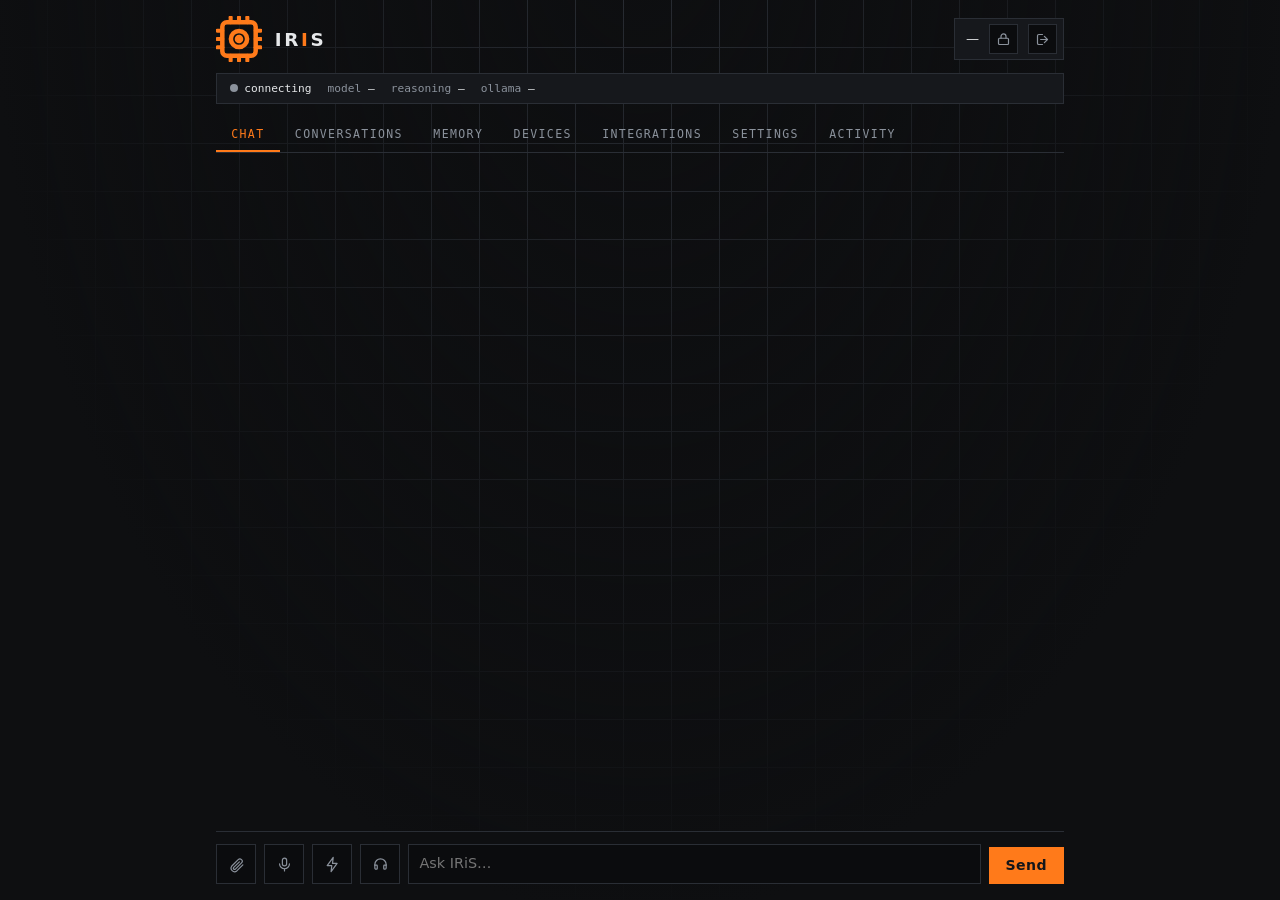
==== api/static/index.html @ ee511960 "Video analysis, analysis as tools, live location, formatting pass Video: frames sampled evenly acros" ====
<!doctype html>
<html lang="en">
<head>
<meta charset="utf-8">
<meta name="viewport" content="width=device-width, initial-scale=1">
<title>IRiS</title>
<link rel="icon" href="logo.svg" type="image/svg+xml">
<link rel="stylesheet" href="app.css">
</head>
<body>
<div class="shell">
  <header class="topbar">
    <img src="logo.svg" alt="" width="46" height="46" class="brand-mark" id="brand-mark">
    <h1 class="wordmark">IR<span>i</span>S</h1>
    <span class="spacer"></span>
    <div class="user">
      <span class="user-id">
        <span class="user-name" id="user-name">&mdash;</span>
        <span class="user-role" id="user-role"></span>
      </span>
      <button class="iconbtn" id="change-pw" type="button" title="Change password"
              aria-label="Change password">
        <svg viewBox="0 0 24 24" width="15" height="15" fill="none" stroke="currentColor"
             stroke-width="1.9" stroke-linecap="round" stroke-linejoin="round">
          <rect x="4" y="10" width="16" height="10" rx="1.5"/>
          <path d="M8 10V7a4 4 0 0 1 8 0v3"/>
        </svg>
      </button>
      <button class="iconbtn" id="logout" type="button" title="Sign out"
              aria-label="Sign out">
        <svg viewBox="0 0 24 24" width="15" height="15" fill="none" stroke="currentColor"
             stroke-width="1.9" stroke-linecap="round" stroke-linejoin="round">
          <path d="M15 17l5-5-5-5"/><path d="M20 12H9"/>
          <path d="M12 20H6a2 2 0 0 1-2-2V6a2 2 0 0 1 2-2h6"/>
        </svg>
      </button>
    </div>
  </header>

  <div class="hud">
    <span><span id="dot" class="dot"></span><b id="conn">connecting</b></span>
    <span>model <b id="hud-model">—</b></span>
    <span>reasoning <b id="hud-think">—</b></span>
    <span>ollama <b id="hud-ollama">—</b></span>
  </div>

  <nav class="tabs" role="tablist">
    <button class="tab" role="tab" aria-selected="true"  data-view="chat">Chat</button>
    <button class="tab" role="tab" aria-selected="false" data-view="conversations">Conversations</button>
    <button class="tab" role="tab" aria-selected="false" data-view="memory">Memory</button>
    <button class="tab" role="tab" aria-selected="false" data-view="devices">Devices</button>
    <button class="tab" role="tab" aria-selected="false" data-view="integrations">Integrations</button>
    <button class="tab" role="tab" aria-selected="false" data-view="settings">Settings</button>
    <button class="tab" role="tab" aria-selected="false" data-view="activity">Activity</button>
  </nav>

  <section class="view active" id="view-chat" role="tabpanel">
    <div class="chat-main">
      <div class="chat-log" id="chat-log"></div>
      <div id="attach-bar"></div>
      <div class="cmd-chip" id="quick-chip" hidden></div>
      <div class="composer-note" id="composer-note" hidden></div>
      <div class="composer">
        <input type="file" id="file-input" hidden
               accept="image/*,video/*,.pdf,.docx,.txt,.md,.csv,.json,.yaml,.yml,.log,.py,.js,.ts,.sh,.sql,.html,.css,.xml,.toml">
        <button class="mic" id="attach" type="button" aria-label="Attach a file"
                title="Attach an image or document">
          <svg viewBox="0 0 24 24" width="17" height="17" fill="none"
               stroke="currentColor" stroke-width="1.7" stroke-linecap="round"
               stroke-linejoin="round">
            <path d="M21 12.5l-8.6 8.6a5 5 0 0 1-7-7l9-9a3.3 3.3 0 0 1 4.7 4.7l-9 9a1.7 1.7 0 0 1-2.3-2.3l8.3-8.3"/>
          </svg>
        </button>
        <button class="mic" id="mic" type="button" aria-label="Record a message"
                aria-pressed="false" title="Record a message">
          <svg viewBox="0 0 24 24" width="17" height="17" fill="none"
               stroke="currentColor" stroke-width="1.7" stroke-linecap="round">
            <rect x="9" y="3" width="6" height="11" rx="3"/>
            <path d="M5 11a7 7 0 0 0 14 0"/><path d="M12 18v3"/>
          </svg>
        </button>
        <button class="mic" id="quick" type="button" aria-label="Quick commands"
                aria-haspopup="menu" aria-expanded="false" title="Quick commands">
          <svg viewBox="0 0 24 24" width="17" height="17" fill="none"
               stroke="currentColor" stroke-width="1.7" stroke-linecap="round"
               stroke-linejoin="round">
            <path d="M13 2L4.5 13.5H11L10 22l8.5-11.5H12L13 2z"/>
          </svg>
        </button>
        <div class="quick-menu" id="quick-menu" role="menu" hidden></div>
        <button class="mic" id="hands-free" type="button" aria-pressed="false"
                aria-label="Hands-free listening" title="Hands-free listening">
          <svg viewBox="0 0 24 24" width="17" height="17" fill="none"
               stroke="currentColor" stroke-width="1.7" stroke-linecap="round">
            <path d="M4 13v-1a8 8 0 0 1 16 0v1"/>
            <path d="M4 13h2.4a1 1 0 0 1 1 1v3.6a1 1 0 0 1-1 1H5.6A1.6 1.6 0 0 1 4 17V13z"/>
            <path d="M20 13h-2.4a1 1 0 0 0-1 1v3.6a1 1 0 0 0 1 1h.8A1.6 1.6 0 0 0 20 17V13z"/>
          </svg>
        </button>
        <textarea id="composer" rows="1" placeholder="Ask IRiS…"
                  aria-label="Message"></textarea>
        <button class="btn" id="send" type="button">Send</button>
      </div>
    </div>
  </section>

  <section class="view" id="view-conversations" role="tabpanel">
    <div class="conv-panel">
      <div class="conv-head">
        <span>Conversations</span>
        <button class="ghost" id="brief-now" type="button">briefing</button>
        <button class="ghost" id="new-chat" type="button">new</button>
      </div>
      <div class="conv-list" id="conv-list" role="list"></div>
    </div>
  </section>

  <section class="view" id="view-memory" role="tabpanel">
    <div class="panel">
      <h2>What IRiS remembers</h2>
      <div class="panel-bar">
        <input class="input grow" id="mem-search" type="text"
               placeholder="Search memories…" aria-label="Search memories">
      </div>
      <div class="panel-bar">
        <input class="input grow" id="mem-new" type="text"
               placeholder="Teach it something…" aria-label="New memory">
        <button class="btn" id="mem-save" type="button">Remember</button>
      </div>
      <div class="panel-bar">
        <input type="file" id="ingest-input" hidden accept="audio/*,video/*">
        <button class="btn" id="ingest" type="button">Ingest a recording</button>
        <span class="desc" id="ingest-note">Transcribe a recording or video into
          searchable memory.</span>
      </div>
      <div id="mem-list"><div class="empty">loading…</div></div>
    </div>

    <div class="panel" style="margin-top:1.1rem">
      <h2>Backups</h2>
      <div class="panel-bar">
        <button class="btn" id="backup-now" type="button">Back up now</button>
        <span class="desc" id="backup-note">…</span>
      </div>
      <div id="backup-list"><div class="empty">loading…</div></div>
    </div>
  </section>

  <section class="view" id="view-devices" role="tabpanel">
    <div class="panel">
      <h2>Devices</h2>
      <div class="panel-bar">
        <button class="btn" data-add="device" type="button">Add a device</button>
        <span class="desc">Cameras, microphones, and whatever comes next.</span>
      </div>
      <div id="device-form"></div>
      <div id="device-list"><div class="empty">loading…</div></div>
    </div>
  </section>

  <section class="view" id="view-integrations" role="tabpanel">
    <div class="panel">
      <h2>Integrations</h2>
      <div class="panel-bar">
        <button class="btn" data-add="integration" type="button">Add an integration</button>
        <span class="desc">Credentials stay on this machine and are never sent back to the browser.</span>
      </div>
      <div id="integration-form"></div>
      <div id="integration-list"><div class="empty">loading…</div></div>
    </div>
  </section>

  <section class="view" id="view-settings" role="tabpanel">
    <div class="panel" id="password-panel" hidden style="margin-bottom:1.1rem">
      <h2>Change password</h2>
      <div class="row">
        <label for="pw-current">Current password</label>
        <input class="input" id="pw-current" type="password" autocomplete="current-password">
      </div>
      <div class="row">
        <label for="pw-new">New password</label>
        <input class="input" id="pw-new" type="password" autocomplete="new-password">
      </div>
      <div class="row">
        <label for="pw-again">Repeat it</label>
        <input class="input" id="pw-again" type="password" autocomplete="new-password">
        <div class="thing-actions" style="margin-top:.7rem">
          <button class="btn" id="pw-save" type="button">Set password</button>
          <button class="btn secondary" id="pw-cancel" type="button">Cancel</button>
          <div class="status" id="pw-status"></div>
        </div>
      </div>
    </div>
    <div id="groups"></div>
  </section>

  <section class="view" id="view-activity" role="tabpanel">
    <div class="panel">
      <h2>Activity &amp; audit log</h2>
      <div id="activity-list"><div class="empty">loading…</div></div>
    </div>
  </section>
</div>

<script src="app.js"></script>
<script>
const {$, el, api, json, send, Combo, Stepper, Toggle} = window.IRiS;
let SCHEMA = {}, VALUES = {}, CONTROLS = {}, CONV = null, BUSY = false;

/* ---------------------------------------------------------------- tabs -- */
document.querySelectorAll(".tab").forEach(tab => {
  tab.addEventListener("click", () => {
    document.querySelectorAll(".tab").forEach(t =>
      t.setAttribute("aria-selected", String(t === tab)));
    document.querySelectorAll(".view").forEach(v =>
      v.classList.toggle("active", v.id === "view-" + tab.dataset.view));
    if (tab.dataset.view === "activity") loadActivity();
    if (tab.dataset.view === "memory") { loadMemories(); loadBackups(); }
    if (tab.dataset.view === "devices") loadThings("device");
    if (tab.dataset.view === "integrations") loadThings("integration");
  });
});

$("#change-pw").addEventListener("click", () => {
  document.querySelector('.tab[data-view="settings"]').click();
  const box = $("#password-panel");
  box.hidden = false;
  box.scrollIntoView({behavior: "smooth", block: "center"});
  $("#pw-current").focus();
});

$("#logout").addEventListener("click", async () => {
  await fetch("auth/logout", {method: "POST"});
  location.href = "login.html";
});

/* ------------------------------------------------------------ settings -- */
function rowFor(key, spec) {
  const row = el("div", "row");
  const id = "f-" + key.replace(/\./g, "-");
  const label = el("label", null, spec.title || key);
  label.id = id + "-label";
  label.htmlFor = id;
  row.append(label);
  if (spec.description) row.append(el("div", "desc", spec.description));

  const status = el("div", "status");
  const commit = v => save(key, v, status);
  let control;

  if (spec.enum) {
    control = Combo({options: spec.enum, value: VALUES[key], onChange: commit,
                     labelledBy: label.id});
  } else if (spec.type === "boolean") {
    control = Toggle({checked: VALUES[key], onChange: commit, labelledBy: label.id});
  } else if (spec.type === "integer" || spec.type === "number") {
    control = Stepper({value: VALUES[key], min: spec.minimum, max: spec.maximum,
                       step: spec.type === "integer" ? 1 : 0.1, onChange: commit, id});
  } else if (spec.format === "multiline") {
    control = el("textarea", "input multiline");
    control.id = id;
    control.rows = 12;
    control.value = VALUES[key] ?? "";
    let t;
    control.addEventListener("input", () => {
      clearTimeout(t);
      t = setTimeout(() => commit(control.value), 900);
    });
    control.setValue = v => { control.value = v ?? ""; };
  } else {
    control = el("input", "input");
    control.type = "text";
    control.id = id;
    control.value = VALUES[key] ?? "";
    let t;
    control.addEventListener("input", () => {
      clearTimeout(t);
      t = setTimeout(() => commit(control.value), 600);
    });
    control.setValue = v => { control.value = v ?? ""; };
  }

  CONTROLS[key] = control;
  row.append(control);

  // The server cannot know where the browser is, so the browser has to say.
  if (key === "location.home") {
    const locate = el("button", "ghost", "use my location");
    locate.type = "button";
    locate.style.marginTop = ".5rem";
    const note = el("div", "desc");
    locate.addEventListener("click", () => {
      if (!navigator.geolocation) {
        note.textContent = "This browser will not share a location.";
        return;
      }
      locate.disabled = true;
      note.textContent = "asking the browser (allow GPS for a precise fix)…";
      navigator.geolocation.getCurrentPosition(async pos => {
        try {
          const r = await send("places/location", {
            latitude: pos.coords.latitude, longitude: pos.coords.longitude}, "POST");
          const acc = Math.round(pos.coords.accuracy || 0);
          note.textContent = `Set to ${r.place}, accurate to about ${acc} m.`
            + (acc > 500 ? " That is coarse: the browser used the network rather than"
                         + " GPS. Try again outdoors or on a phone." : "");
        } catch (e) {
          note.textContent = "Could not save: " + e.message;
        }
        locate.disabled = false;
      }, err => {
        // Geolocation needs a secure context, exactly like the microphone.
        note.textContent = err.code === 1
          ? "Permission refused."
          : "Unavailable: " + err.message + " (needs https, or localhost)";
        locate.disabled = false;
        // High accuracy and no cached fix: a coarse network position put the
        // nearest stop in the wrong village.
      }, {enableHighAccuracy: true, timeout: 30000, maximumAge: 0});
    });
    row.append(locate, note);
  }

  // Auditioning is the only way to choose a voice, so put it next to the choice.
  if (key === "voice.tts_speaker") {
    const preview = el("button", "ghost", "preview voice");
    preview.type = "button";
    preview.style.marginTop = ".5rem";
    preview.addEventListener("click", async () => {
      preview.disabled = true;
      preview.textContent = "synthesising…";
      await speakText(
        "Certainly, Creator. Systems nominal, and I remain quietly delighted to be useful.",
        null);
      preview.textContent = "preview voice";
      preview.disabled = false;
    });
    row.append(preview);
  }

  row.append(status, el("div", "key", key));
  return row;
}

$("#pw-cancel").addEventListener("click", () => {
  $("#password-panel").hidden = true;
  for (const id of ["pw-current", "pw-new", "pw-again"]) $("#" + id).value = "";
  $("#pw-status").textContent = "";
});

$("#pw-save").addEventListener("click", async () => {
  const current = $("#pw-current").value, next = $("#pw-new").value;
  const status = $("#pw-status");
  status.className = "status";
  if (next.length < 4) { status.className = "status err"; status.textContent = "Too short."; return; }
  if (next !== $("#pw-again").value) {
    status.className = "status err";
    status.textContent = "The two do not match.";
    return;
  }
  $("#pw-save").disabled = true;
  try {
    await send("auth/password", {current_password: current, new_password: next});
    status.className = "status ok";
    status.textContent = "Changed. Other sessions were signed out.";
    for (const id of ["pw-current", "pw-new", "pw-again"]) $("#" + id).value = "";
  } catch (e) {
    status.className = "status err";
    status.textContent = e.message;
  }
  $("#pw-save").disabled = false;
});

function renderSettings() {
  const groups = {};
  for (const [key, spec] of Object.entries(SCHEMA)) {
    const g = key.includes(".") ? key.split(".")[0] : "general";
    (groups[g] ||= []).push([key, spec]);
  }
  const root = $("#groups");
  root.textContent = "";
  for (const [name, items] of Object.entries(groups)) {
    const sec = el("section", "panel");
    sec.style.marginBottom = "1.1rem";
    sec.append(el("h2", null, name));
    items.forEach(([k, s]) => sec.append(rowFor(k, s)));
    root.append(sec);
  }
}

async function save(key, value, status) {
  status.textContent = "saving…";
  status.className = "status";
  try {
    VALUES = await send("settings/values", {[key]: value}, "PUT");
    status.textContent = "saved";
    status.className = "status ok";
    setTimeout(() => { status.textContent = ""; }, 1800);
    refreshHud();
  } catch (e) {
    status.textContent = e.message;
    status.className = "status err";
  }
}

/* ---------------------------------------------------------------- chat -- */
const SPEAKER_ICON =
  '<svg viewBox="0 0 24 24" width="13" height="13" fill="none" stroke="currentColor" ' +
  'stroke-width="1.8" stroke-linecap="round" stroke-linejoin="round">' +
  '<path d="M4 9v6h4l5 4V5L8 9H4z"/><path d="M17 9a4 4 0 0 1 0 6"/></svg>';

/* One player for the whole page. Clicking a second speaker, or the same one again,
   stops what is playing instead of layering another voice on top. */
let currentAudio = null, currentBtn = null, currentPipeline = null, playToken = 0;

const STOP_ICON =
  '<svg viewBox="0 0 24 24" width="24" height="24" fill="currentColor">' +
  '<rect x="6" y="6" width="12" height="12" rx="1.5"/></svg>';

/* The hands-free listener has to know when IRiS is talking: that is what stops it
   waking itself and what arms barge-in. Idempotent, so every playback path can
   call it freely. */
let speakingNow = false;
function setSpeaking(on) {
  if (speakingNow === on) return;
  speakingNow = on;
  reportSpeaking(on);
}

function setPlayIcon(btn, playing) {
  if (!btn) return;
  btn.innerHTML = playing ? STOP_ICON : SPEAKER_ICON;
  btn.classList.toggle("busy", playing);
  btn.title = playing ? "Stop" : "Play this reply";
  btn.setAttribute("aria-label", playing ? "Stop playback" : "Play this reply as speech");
}

function stopSpeech() {
  playToken++;
  setSpeaking(false);
  const p = currentPipeline;                  // automatic playback is a player too
  currentPipeline = null;
  p?.stop();
  if (currentAudio) { currentAudio.pause(); currentAudio = null; }
  setPlayIcon(currentBtn, false);
  currentBtn = null;
}

async function speakText(text, btn) {
  if (btn && btn === currentBtn) { stopSpeech(); return; }   // second click stops
  stopSpeech();
  const token = ++playToken;
  currentBtn = btn;
  setPlayIcon(btn, true);
  setSpeaking(true);
  try {
    const r = await api("voice/speak", {
      method: "POST", headers: {"content-type": "application/json"},
      body: JSON.stringify({text}),
    });
    if (!r.ok) {
      const d = await r.json().catch(() => ({}));
      throw new Error(d.detail || `error ${r.status}`);
    }
    if (token !== playToken) return;            // superseded while synthesising
    const url = URL.createObjectURL(await r.blob());
    const audio = new Audio(url);
    currentAudio = audio;
    const done = () => {
      URL.revokeObjectURL(url);
      if (token === playToken) { currentAudio = null; setPlayIcon(btn, false);
                                 currentBtn = null; setSpeaking(false); }
    };
    audio.onended = done;
    audio.onerror = done;
    await audio.play();
  } catch (e) {
    if (token === playToken) { setPlayIcon(btn, false); currentBtn = null;
                               setSpeaking(false); }
    if (btn) btn.title = "Speech failed: " + e.message;
  }
}

function addSpeakButton(head, getText) {
  const play = el("button", "speak");
  play.type = "button";
  play.innerHTML = SPEAKER_ICON;
  play.title = "Play this reply";
  play.setAttribute("aria-label", "Play this reply as speech");
  play.addEventListener("click", () => speakText(getText(), play));
  head.append(play);
  return play;
}

/* Minimal inline markdown. The model still emits **bold** and `code`; showing the
   asterisks literally looks unfinished. Built as DOM nodes, never innerHTML. */
const INLINE = /(\*\*|__)(\S(?:[^\n]*?\S)?)\1|(?<![*\w])\*(\S(?:[^\n]*?\S)?)\*(?![*\w])|`([^`\n]+)`/g;

function renderInline(text, into) {
  let last = 0, m;
  INLINE.lastIndex = 0;
  while ((m = INLINE.exec(text)) !== null) {
    if (m.index > last) into.append(text.slice(last, m.index));
    if (m[2] !== undefined) into.append(el("strong", null, m[2]));
    else if (m[3] !== undefined) into.append(el("em", null, m[3]));
    else into.append(el("code", null, m[4]));
    last = m.index + m[0].length;
  }
  if (last < text.length) into.append(text.slice(last));
}

/* Block-level markdown. Lists and headings were shown as literal "- " and "#". */
function renderMarkdown(text, into) {
  into.textContent = "";
  const lines = String(text).split("\n");
  let list = null, listTag = null, fence = null, fenceLang = "";
  const closeList = () => { list = null; listTag = null; };

  for (const raw of lines) {
    const fenceMark = raw.match(/^\s*```(\w*)\s*$/);
    if (fenceMark) {
      if (fence) { fence = null; }             // closing
      else {
        closeList();
        fenceLang = fenceMark[1] || "";
        const pre = el("pre", "md-code");
        if (fenceLang) pre.dataset.lang = fenceLang;
        fence = el("code");
        pre.append(fence);
        into.append(pre);
      }
      continue;
    }
    if (fence) { fence.append(raw + "\n"); continue; }
    const line = raw.replace(/\s+$/, "");
    const bullet = line.match(/^\s*[-*+]\s+(.*)$/);
    const ordered = line.match(/^\s*(\d{1,2})[.)]\s+(.*)$/);
    const heading = line.match(/^\s*#{1,6}\s+(.*)$/);

    if (bullet || ordered) {
      const tag = bullet ? "ul" : "ol";
      if (listTag !== tag) {
        closeList();
        list = el(tag, "md-list");
        listTag = tag;
        into.append(list);
      }
      const li = document.createElement("li");
      // Carry the real number, so a list broken by a paragraph does not restart at 1.
      if (ordered) li.value = Number(ordered[1]);
      renderInline(bullet ? bullet[1] : ordered[2], li);
      list.append(li);
      continue;
    }
    closeList();
    if (!line.trim()) continue;
    if (heading) {
      const h = el("div", "md-head");
      renderInline(heading[1], h);
      into.append(h);
      continue;
    }
    const para = el("div", "md-p");
    renderInline(line, para);
    into.append(para);
  }
  if (!into.childNodes.length) renderInline(String(text), into);
}

/* The search result is collapsed by default: a one-line note you can open to see
   every source and its URL, rather than a wall of scrape on every answer. */
const ENTITIES = {"&amp;": "&", "&lt;": "<", "&gt;": ">", "&quot;": '"', "&#39;": "'",
                  "&nbsp;": " ", "&#x27;": "'"};
const decode = s => String(s).replace(/&(amp|lt|gt|quot|nbsp|#39|#x27);/g,
                                      m => ENTITIES[m] ?? m);

function parseSources(content) {
  const out = [];
  for (const line of String(content).split("\n")) {
    const m = line.match(/^- (.*?) <(.+?)>\s*$/);
    if (m) { out.push({title: decode(m[1].trim()), url: m[2], snippet: ""}); continue; }
    if (out.length && /^\s+\S/.test(line)) {
      out[out.length - 1].snippet +=
        (out[out.length - 1].snippet ? " " : "") + decode(line.trim());
    }
  }
  return out;
}

/* Every tool announces itself the same way: a spinner and the line the tool
   declared, then a collapsed summary you can open. Nothing here knows the name of
   any particular tool, which is the point. */
function toolActivity(label) {
  const b = el("div", "msg tool searching");
  const line = el("div", "tool-line");
  const spin = el("span", "thinking");
  spin.append(el("i"), el("i"), el("i"));
  line.append(spin, el("span", null, label || "Working"));
  b.append(line);
  return b;
}

function toolResult(label, content, display) {
  const box = document.createElement("details");
  box.className = "tool-result";
  const head = document.createElement("summary");
  head.append(el("span", "tool-tick", "\u2713"), el("span", null, label || "Done"));
  box.append(head);
  const body = el("div", "tool-detail");
  if (display === "sources") {
    const sources = parseSources(content);
    for (const s of sources) {
      const row = el("div", "src");
      row.append(el("div", "src-title", s.title));
      if (s.url) {
        const a = document.createElement("a");
        a.className = "src-url";
        a.href = s.url;
        a.target = "_blank";
        a.rel = "noopener noreferrer";
        a.textContent = s.url;
        row.append(a);
      }
      if (s.snippet) row.append(el("div", "src-snip", s.snippet));
      body.append(row);
    }
    head.append(el("span", "tool-count", `${sources.length} source${sources.length === 1 ? "" : "s"}`));
    if (!sources.length) body.append(el("div", "src-snip", content));
  } else if (display === "lines") {
    for (const line of String(content).split("\n").filter(Boolean))
      body.append(el("div", "tool-lineitem", line.replace(/^[-*]\s*/, "")));
  } else {
    body.append(el("div", "src-snip", content));
  }
  box.append(body);
  return box;
}

function searchResult(query, content) {
  const sources = parseSources(content);
  const box = document.createElement("details");
  box.className = "tool-result";

  const summary = document.createElement("summary");
  summary.append(el("span", "chev-sm"), el("span", null,
    `Performed a web search${query ? ` for "${query}"` : ""}`
    + `, ${sources.length} source${sources.length === 1 ? "" : "s"}`));
  box.append(summary);

  if (!sources.length) {
    box.append(el("div", "src-snip", String(content).slice(0, 800)));
    return box;
  }
  const list = el("ol", "sources");
  for (const s of sources) {
    const li = document.createElement("li");
    const a = el("a", "src-title", s.title || s.url);
    a.href = s.url;
    a.target = "_blank";
    a.rel = "noopener noreferrer";
    li.append(a, el("div", "src-url", s.url));
    if (s.snippet) li.append(el("div", "src-snip", s.snippet));
    list.append(li);
  }
  box.append(list);
  return box;
}

function attachmentBlock(a) {
  const box = document.createElement("details");
  box.className = "tool-result attachment";
  const summary = document.createElement("summary");
  summary.append(el("span", "chev-sm"),
                 el("span", null, `${a.kind}: ${a.name}`));
  box.append(summary, el("div", "src-snip", a.text || ""));
  return box;
}

/* Shown under a sent message so it is obvious afterwards what context it carried. */
function commandBlock(name) {
  const cmd = COMMANDS.find(c => c.name === name);
  const box = el("div", "msg-command");
  box.append(el("span", "msg-command-mark", "\u26a1"),
             el("span", null, cmd ? cmd.label : name));
  return box;
}

function bubble(role, content, attachments, command) {
  const m = el("div", "msg " + role);
  const head = el("div", "msg-role");
  if (role === "user") {
    head.remove();            // the alignment already says who is speaking
  } else if (role === "assistant") {
    const mark = document.createElement("img");
    mark.src = $("#brand-mark").getAttribute("src");
    mark.width = mark.height = 30;
    mark.alt = "IRiS";
    mark.className = "bubble-mark";
    head.append(mark);
  } else {
    head.append(document.createTextNode(role));
  }
  const body = el("div", "msg-body");
  if (content) renderMarkdown(content, body);
  if (role === "assistant" && (content || "").trim()) {
    addSpeakButton(head, () => body.textContent);
  }
  if (role !== "user") m.append(head);
  m.append(body);
  // One container: the text, then what it was sent with beneath, stacked.
  if (command) m.append(commandBlock(command));
  for (const a of attachments || []) m.append(attachmentBlock(a));
  m.head = head;
  m.body = body;
  return m;
}

/* ------------------------------------------------- sentence-wise speech -- */
/* Synthesise and play one sentence at a time, so the next renders while the
   current plays and nothing waits for the whole reply (SPEC.md 16). */
const SENTENCE_END = /^([\s\S]*?(?:[.!?…]+["')\]]*|\n))(\s*)/;
const MIN_SENTENCE = 12;

function takeSentences(buffer) {
  const out = [];
  let rest = buffer, m;
  while ((m = SENTENCE_END.exec(rest))) {
    const sentence = m[1].trim();
    // Too-short fragments ("Dr.", "3.5 ") are held back and merged with what follows.
    if (sentence.length < MIN_SENTENCE) break;
    out.push(sentence);
    rest = rest.slice(m[0].length);
  }
  return [out, rest];
}

async function synthesise(text) {
  const r = await api("voice/speak", {
    method: "POST", headers: {"content-type": "application/json"},
    body: JSON.stringify({text}),
  });
  if (!r.ok) return null;
  return URL.createObjectURL(await r.blob());
}

function playUrl(url) {
  return new Promise(resolve => {
    const audio = new Audio(url);
    currentAudio = audio;
    const done = () => { URL.revokeObjectURL(url); if (currentAudio === audio)
                           currentAudio = null; resolve(); };
    audio.onended = done;
    audio.onerror = done;
    audio.play().catch(done);
  });
}

function speechPipeline(btn) {
  const queue = [];
  let draining = false, stopped = false, ended = false;

  // Automatic playback holds the reply's speaker button exactly as a manual play
  // does, so the icon is a stop button whenever anything is actually speaking.
  function claim() {
    if (currentPipeline === self) return;
    stopSpeech();
    currentPipeline = self;
    currentBtn = btn;
    setPlayIcon(btn, true);
    setSpeaking(true);
  }
  function release() {
    if (currentPipeline !== self) return;
    currentPipeline = null;
    setPlayIcon(currentBtn, false);
    currentBtn = null;
    setSpeaking(false);
  }

  async function drain() {
    if (draining) return;
    draining = true;
    while (queue.length && !stopped) {
      try {
        const url = await queue.shift();
        if (url && !stopped) await playUrl(url);
      } catch { /* one bad sentence must not kill the rest */ }
    }
    draining = false;
    // An empty queue mid-reply is just the generator being slower than the voice.
    if (ended || stopped) release();
  }

  const self = {
    push(sentence) {
      if (stopped || !sentence.trim()) return;
      claim();
      queue.push(synthesise(sentence));   // starts now; playback stays in order
      drain();
    },
    finish() {                            // no more sentences are coming
      ended = true;
      if (!draining) release();
    },
    stop() {
      stopped = true;
      queue.length = 0;
      if (currentAudio) { currentAudio.pause(); currentAudio = null; }
      release();
    },
  };
  return self;
}

function paintChat(messages) {
  const log = $("#chat-log");
  log.textContent = "";
  let lastCalls = [];        // a stored tool turn does not carry its own arguments
  for (const m of messages) {
    if (m.role === "user") {
      log.append(bubble("user", m.content, m.attachments, m.command));
    } else if (m.role === "tool") {
      const b = el("div", "msg tool");
      // Conversations from before tools carried a label fall back to the call itself.
      const call = lastCalls.find(c => c?.function?.name === m.tool_name);
      const label = m.label || (m.tool_name === "web_search" && call
        ? `Searching the web for "${call.function.arguments?.query ?? ""}"`
        : `Ran ${m.tool_name}`);
      b.append(toolResult(label, m.content,
                          m.display || (m.tool_name === "web_search" ? "sources" : "text")));
      log.append(b);
    } else if (m.role === "assistant") {
      lastCalls = m.tool_calls || [];
      if ((m.content || "").trim()) log.append(bubble("assistant", m.content));
    }
  }
  log.scrollTop = log.scrollHeight;
}


async function sendMessage() {
  const box = $("#composer");
  const text = box.value.trim();
  if ((!text && !ATTACHMENTS.length) || BUSY) return;
  const sending = ATTACHMENTS.slice();
  BUSY = true;
  $("#send").disabled = true;
  box.value = "";
  box.style.height = "auto";

  // A fix taken now, so "the next bus" starts from here rather than from wherever
  // the page was opened. Bounded, so a slow or refused fix never blocks a message.
  await Promise.race([refreshLocation(),
                      new Promise(r => setTimeout(r, 2500))]);

  const log = $("#chat-log");
  const atBottom = () => log.scrollHeight - log.scrollTop - log.clientHeight < 60;
  log.append(bubble("user", text, sending, COMMAND?.name));

  const live = bubble("assistant", "");
  const spinner = el("span", "thinking");
  spinner.append(el("i"), el("i"), el("i"));
  live.body.append(spinner);
  log.append(live);
  log.scrollTop = log.scrollHeight;

  let pipeline = null;                 // built with the button, at the first delta
  let shown = "", pending = "", first = true;

  const onEvent = ev => {
    if (ev.type === "start") {
      CONV = ev.conversation_id;
    } else if (ev.type === "delta") {
      if (first) {
        live.body.textContent = "";
        first = false;
        const btn = addSpeakButton(live.head, () => live.body.textContent);
        if (VALUES["voice.speak_replies"]) pipeline = speechPipeline(btn);
      }
      const stick = atBottom();
      shown = (shown + ev.text).replace(/\s+,/g, ",");
      renderMarkdown(shown, live.body);
      if (pipeline) {
        pending += ev.text;
        const [sentences, rest] = takeSentences(pending);
        pending = rest;
        sentences.forEach(s => pipeline.push(s));
      }
      if (stick) log.scrollTop = log.scrollHeight;
    } else if (ev.type === "tool_start") {
      const b = toolActivity(ev.label);
      b.dataset.label = ev.label || "";
      log.insertBefore(b, live);
      log.scrollTop = log.scrollHeight;
    } else if (ev.type === "tool") {
      // Replace the in-flight indicator rather than stacking a second bubble.
      const pending = [...log.querySelectorAll(".msg.tool.searching")].pop();
      const target = pending || el("div", "msg tool");
      target.className = "msg tool";
      target.textContent = "";
      target.append(toolResult(ev.label || target.dataset?.label, ev.content,
                               ev.display));
      if (!pending) log.insertBefore(target, live);
      log.scrollTop = log.scrollHeight;
    } else if (ev.type === "done") {
      if (pipeline && pending.trim()) { pipeline.push(pending.trim()); pending = ""; }
      pipeline?.finish();
    } else if (ev.type === "error") {
      throw new Error(ev.detail);
    }
  };

  try {
    const r = await api("chat/stream", {
      method: "POST", headers: {"content-type": "application/json"},
      body: JSON.stringify({content: text, conversation_id: CONV,
                            command: COMMAND?.name,
                            attachments: ATTACHMENTS.length ? ATTACHMENTS : undefined}),
    });
    if (!r.ok || !r.body) throw new Error(`stream failed (${r.status})`);
    ATTACHMENTS = [];
    renderAttachBar();
    setCommand(null);          // one turn, then back to ordinary chat

    const reader = r.body.getReader();
    const decoder = new TextDecoder();
    let partial = "";
    for (;;) {
      const {value, done} = await reader.read();
      if (done) break;
      partial += decoder.decode(value, {stream: true});
      const lines = partial.split("\n");
      partial = lines.pop();          // last piece may be an incomplete line
      for (const line of lines) {
        if (line.trim()) onEvent(JSON.parse(line));
      }
    }
    if (partial.trim()) onEvent(JSON.parse(partial));
    loadConversations();
  } catch (e) {
    pipeline?.stop();
    if (first) live.remove();
    log.append(bubble("tool", "error: " + e.message));
  } finally {
    BUSY = false;
    $("#send").disabled = false;
    box.focus();
  }
}

/* ------------------------------------------------------------- location -- */
/* The server cannot ask the browser where it is, so the browser volunteers: on load
   and before a message, throttled. Without this the stored fix is wherever you were
   when you last pressed the button, which is the wrong answer for "the next bus". */
const LOCATION_MAX_AGE_MS = 120000;
let lastFix = 0;

function refreshLocation({force = false} = {}) {
  if (!VALUES["location.auto"] || !navigator.geolocation) return Promise.resolve();
  if (!force && Date.now() - lastFix < LOCATION_MAX_AGE_MS) return Promise.resolve();
  return new Promise(resolve => {
    navigator.geolocation.getCurrentPosition(async pos => {
      lastFix = Date.now();
      try {
        await send("places/location", {latitude: pos.coords.latitude,
                                       longitude: pos.coords.longitude}, "POST");
      } catch { /* a stale fix beats no reply */ }
      resolve();
    }, () => resolve(),
       {enableHighAccuracy: true, timeout: 8000, maximumAge: 60000});
  });
}

/* --------------------------------------------------------- quick commands -- */
/* A directive prepended to the turn, which aims the model at the right tool without
   taking the decision away from it. The menu is built from /commands, so a new
   command is a dict entry on the server and nothing here. */
let COMMAND = null, COMMANDS = [];

function setCommand(cmd) {
  COMMAND = cmd;
  const chip = $("#quick-chip");
  $("#quick").setAttribute("aria-pressed", String(!!cmd));
  $("#quick").classList.toggle("hearing", !!cmd);
  if (!cmd) {
    chip.hidden = true;
    chip.textContent = "";           // nothing left behind if it is shown again
    $("#composer").placeholder = "Ask IRiS…";
    return;
  }
  chip.hidden = false;
  chip.textContent = "";
  chip.append(el("span", null, cmd.label));
  const clear = el("button", null, "\u00d7");
  clear.type = "button";
  clear.title = "Clear";
  clear.setAttribute("aria-label", `Clear the ${cmd.label} command`);
  clear.addEventListener("click", () => setCommand(null));
  chip.append(clear);
  const box = $("#composer");
  box.placeholder = cmd.hint ? cmd.hint[0].toUpperCase() + cmd.hint.slice(1) + "…"
                             : "Ask IRiS…";
  box.focus();
}

async function openQuickMenu() {
  const menu = $("#quick-menu");
  if (!menu.hidden) { menu.hidden = true; $("#quick").setAttribute("aria-expanded", "false"); return; }
  menu.textContent = "";
  try { COMMANDS = (await json("commands")).commands; } catch { /* offline */ }
  const commands = COMMANDS;
  if (!commands.length) menu.append(el("div", "empty", "No commands available."));
  for (const cmd of commands) {
    const item = el("button", "quick-item");
    item.type = "button";
    item.setAttribute("role", "menuitem");
    item.append(el("b", null, cmd.label), el("span", null, cmd.hint || ""));
    item.addEventListener("click", () => {
      setCommand(cmd);
      menu.hidden = true;
      $("#quick").setAttribute("aria-expanded", "false");
    });
    menu.append(item);
  }
  menu.hidden = false;
  $("#quick").setAttribute("aria-expanded", "true");
}

$("#quick").addEventListener("click", openQuickMenu);
document.addEventListener("click", e => {
  const menu = $("#quick-menu");
  if (!menu.hidden && !menu.contains(e.target) && e.target.closest("#quick") === null) {
    menu.hidden = true;
    $("#quick").setAttribute("aria-expanded", "false");
  }
});

$("#send").addEventListener("click", sendMessage);
$("#composer").addEventListener("keydown", e => {
  if (e.key === "Enter" && !e.shiftKey) { e.preventDefault(); sendMessage(); }
});
$("#composer").addEventListener("input", e => {
  e.target.style.height = "auto";
  e.target.style.height = Math.min(e.target.scrollHeight, 144) + "px";
});
$("#brief-now").addEventListener("click", async () => {
  const btn = $("#brief-now");
  btn.disabled = true;
  btn.textContent = "…";
  try {
    const r = await send("proactive/briefing", {}, "POST");
    await loadConversations();
    await openConversation(r.conversation_id, {focusChat: true});
  } catch (e) {
    $("#conv-list").prepend(el("div", "empty", "Could not brief: " + e.message));
  }
  btn.textContent = "briefing";
  btn.disabled = false;
});

$("#new-chat").addEventListener("click", () => {
  CONV = null;
  paintChat([]);
  showView("chat");
  document.querySelectorAll(".conv-item").forEach(n =>
    n.setAttribute("aria-current", "false"));
  $("#composer").focus();
});

function showView(name) {
  document.querySelectorAll(".tab").forEach(t =>
    t.setAttribute("aria-selected", String(t.dataset.view === name)));
  document.querySelectorAll(".view").forEach(v =>
    v.classList.toggle("active", v.id === "view-" + name));
}

async function openConversation(id, {focusChat = false} = {}) {
  CONV = id;
  paintChat((await json(`chat/conversations/${id}`)).messages);
  document.querySelectorAll(".conv-item").forEach(n =>
    n.setAttribute("aria-current", String(n.dataset.id === id)));
  if (focusChat) showView("chat");
}

/* ----------------------------------------------------------- attachments -- */
let ATTACHMENTS = [];

function renderAttachBar() {
  const bar = $("#attach-bar");
  bar.textContent = "";
  for (const a of ATTACHMENTS) {
    const chip = el("span", "chip");
    chip.append(el("span", "chip-kind", a.kind), el("span", "chip-name", a.name));
    const x = el("button", "chip-x", "\u2715");
    x.type = "button";
    x.title = "Remove";
    x.setAttribute("aria-label", `Remove ${a.name}`);
    x.addEventListener("click", () => {
      ATTACHMENTS = ATTACHMENTS.filter(o => o !== a);
      renderAttachBar();
    });
    chip.append(x);
    bar.append(chip);
  }
}

$("#attach").addEventListener("click", () => $("#file-input").click());
$("#file-input").addEventListener("change", async e => {
  const file = e.target.files?.[0];
  e.target.value = "";
  if (!file) return;

  const pending = el("span", "chip pending");
  const spin = el("span", "thinking");
  spin.append(el("i"), el("i"), el("i"));
  pending.append(spin, el("span", "chip-name", `reading ${file.name}`));
  $("#attach-bar").append(pending);

  try {
    const form = new FormData();
    form.append("file", file);
    const r = await api("files/analyze", {method: "POST", body: form});
    const data = await r.json();
    if (!r.ok) throw new Error(data.detail || `error ${r.status}`);
    ATTACHMENTS.push(data);
    renderAttachBar();
  } catch (err) {
    pending.remove();
    $("#chat-log").append(bubble("tool", `could not read ${file.name}: ${err.message}`));
  }
});

/* --------------------------------------------------------------- voice -- */
let recorder = null, chunks = [];

function note(text, isError = false) {
  const el_ = $("#composer-note");
  el_.hidden = !text;
  el_.textContent = text || "";
  el_.classList.toggle("err", !!isError);
}

function micState({recording = false, busy = false, disabled = false, title} = {}) {
  const mic = $("#mic");
  mic.setAttribute("aria-pressed", String(recording));
  mic.classList.toggle("busy", busy);
  mic.disabled = disabled;
  if (title) mic.title = title;
}

$("#mic").addEventListener("click", async () => {
  if (recorder && recorder.state === "recording") { recorder.stop(); return; }

  // getUserMedia needs a secure context: localhost is fine, plain http over
  // Tailscale is not. `tailscale serve` terminates TLS if you need it remotely.
  if (!navigator.mediaDevices?.getUserMedia) {
    micState({disabled: true, title: "Microphone needs https (or localhost)"});
    note("The microphone needs https, or localhost. Over Tailscale, run "
         + "'tailscale serve https / http://127.0.0.1:8000'.", true);
    return;
  }
  let stream;
  try {
    stream = await navigator.mediaDevices.getUserMedia({audio: true});
  } catch (e) {
    micState({title: "Microphone unavailable: " + e.message});
    note("Microphone unavailable: " + e.message, true);
    return;
  }

  recorder = new MediaRecorder(stream);
  chunks = [];
  recorder.ondataavailable = e => e.data.size && chunks.push(e.data);
  recorder.onstop = async () => {
    stream.getTracks().forEach(t => t.stop());
    micState({recording: false, busy: true, title: "Transcribing…"});
    note("Transcribing…");
    try {
      const form = new FormData();
      form.append("audio", new Blob(chunks, {type: recorder.mimeType}), "speech.webm");
      const r = await api("voice/transcribe", {method: "POST", body: form});
      const data = await r.json();
      if (!r.ok) throw new Error(data.detail || `error ${r.status}`);
      const box = $("#composer");
      box.value = (box.value ? box.value + " " : "") + (data.text || "");
      box.dispatchEvent(new Event("input"));
      box.focus();
      micState({busy: false, title: `Record a message (heard ${data.language})`});
      note("");
    } catch (e) {
      micState({busy: false, title: "Transcription failed: " + e.message});
      note("Transcription failed: " + e.message, true);
      $("#chat-log").append(bubble("tool", "transcription failed: " + e.message));
    }
  };
  recorder.start();
  micState({recording: true, title: "Stop recording"});
  note("Recording. Press the microphone again to stop.");
});

/* ---------------------------------------------------------- hands-free -- */
/* The wake word runs on the server, so this end is only a microphone: it ships
   16 kHz mono Int16 frames up a WebSocket and reacts to what comes back. The
   transcript is handed to the ordinary send path, so a spoken turn and a typed
   one are the same conversation. */

// AudioWorklet, not the deprecated ScriptProcessorNode. Loaded from a blob URL,
// which inherits this document's origin — note that adding a CSP later would need
// `script-src blob:` for this to keep working.
const CAPTURE_WORKLET = `
class Capture extends AudioWorkletProcessor {
  constructor() { super(); this.buf = new Int16Array(1280); this.n = 0;
                  this.ratio = sampleRate / 16000; this.pos = 0; }
  process(inputs) {
    const ch = inputs[0] && inputs[0][0];
    if (!ch) return true;
    // Decimate by averaging, so 48 kHz folds to 16 kHz without aliasing the
    // wake word into noise. A plain sample-drop measurably hurt detection.
    for (; this.pos < ch.length; this.pos += this.ratio) {
      const i = this.pos | 0;
      let sum = 0, k = 0;
      for (let j = i; j < i + this.ratio && j < ch.length; j++) { sum += ch[j]; k++; }
      const v = k ? sum / k : 0;
      this.buf[this.n++] = Math.max(-1, Math.min(1, v)) * 32767;
      if (this.n === this.buf.length) {
        this.port.postMessage(this.buf.slice().buffer);
        this.n = 0;
      }
    }
    this.pos -= ch.length;
    return true;
  }
}
registerProcessor("capture", Capture);
`;

let hf = null;   // {ws, ctx, stream, node} while hands-free is running

const HF_SAYS = {
  off: "", listening: "Listening for the wake word.", awake: "Go ahead, I'm listening.",
  thinking: "Working out what you said…",
};

function hfState(state, title) {
  note(HF_SAYS[state] ?? title ?? "", state === "off" && !!title);
  const btn = $("#hands-free");
  btn.setAttribute("aria-pressed", String(state !== "off"));
  btn.classList.toggle("busy", state === "thinking");
  btn.classList.toggle("hearing", state === "awake");
  btn.title = title;
  $("#mic").disabled = state !== "off";
  if (state !== "off" && !$("#mic").title.includes("Hands-free"))
    $("#mic").title = "Hands-free listening is on";
}

async function startHandsFree() {
  if (hf) return;
  if (!navigator.mediaDevices?.getUserMedia) {
    hfState("off", "Hands-free needs https, or localhost.");
    return;
  }
  let stream, ctx, node;
  try {
    // Echo cancellation is what stops IRiS's own voice from reaching the wake
    // word detector and from tripping barge-in on every reply.
    stream = await navigator.mediaDevices.getUserMedia({audio: {
      echoCancellation: true, noiseSuppression: true, autoGainControl: true}});
    ctx = new AudioContext({sampleRate: 16000});
    await ctx.audioWorklet.addModule(
      URL.createObjectURL(new Blob([CAPTURE_WORKLET], {type: "application/javascript"})));
    node = new AudioWorkletNode(ctx, "capture");
  } catch (e) {
    stream?.getTracks().forEach(t => t.stop());
    await ctx?.close();
    hfState("off", "Microphone unavailable: " + e.message);
    return;
  }

  const ws = new WebSocket(
    (location.protocol === "https:" ? "wss://" : "ws://") + location.host + "/voice/listen");
  ws.binaryType = "arraybuffer";
  hf = {ws, ctx, stream, node};

  node.port.onmessage = e => { if (ws.readyState === 1) ws.send(e.data); };
  ctx.createMediaStreamSource(stream).connect(node);

  ws.onmessage = ev => {
    const m = JSON.parse(ev.data);
    if (m.type === "ready") hfState("listening", `Listening for "${m.wake_word}"`);
    else if (m.type === "wake") hfState("awake", "Go ahead");
    else if (m.type === "listening") hfState("awake", "Listening");
    else if (m.type === "idle") hfState("listening", "Listening for the wake word");
    else if (m.type === "thinking") hfState("thinking", "Working out what you said");
    else if (m.type === "barge_in") { stopSpeech(); hfState("awake", "Listening"); }
    else if (m.type === "transcript") {
      hfState("listening", "Listening for the wake word");
      const box = $("#composer");
      box.value = m.text;
      sendMessage();
    } else if (m.type === "error") {
      $("#chat-log").append(bubble("tool", "hands-free: " + m.detail));
      stopHandsFree();
    }
  };
  ws.onclose = () => { if (hf) stopHandsFree(); };
  ws.onerror = () => hfState("off", "Hands-free connection failed");
}

function stopHandsFree() {
  if (!hf) return;
  const {ws, ctx, stream, node} = hf;
  hf = null;                      // before close(), so onclose does not recurse
  node.port.onmessage = null;
  node.disconnect();
  stream.getTracks().forEach(t => t.stop());   // releases the microphone indicator
  ctx.close();
  if (ws.readyState <= 1) ws.close();
  hfState("off", "Hands-free listening");
}

/* The server cannot hear IRiS's own playback, so the page has to say so —
   that is what suppresses self-triggering and arms barge-in. */
function reportSpeaking(value) {
  if (hf?.ws.readyState === 1)
    hf.ws.send(JSON.stringify({type: "speaking", value}));
}

/* The button and the Settings toggle are the same switch: the button writes
   voice.hands_free and the live settings feed drives the microphone, so the two
   controls can never disagree. */
function syncHandsFree() {
  if (VALUES["voice.hands_free"] && !hf) startHandsFree();
  else if (!VALUES["voice.hands_free"] && hf) stopHandsFree();
}

$("#hands-free").addEventListener("click", async () => {
  const want = !hf;
  try {
    VALUES = await send("settings/values", {"voice.hands_free": want}, "PUT");
  } catch (e) {
    hfState(hf ? "listening" : "off", "Could not save: " + e.message);
    return;
  }
  syncHandsFree();
});
// Release the microphone when the page goes away, without turning the setting off.
window.addEventListener("pagehide", stopHandsFree);

/* ------------------------------------------- devices and integrations -- */
/* One renderer for both tabs. A type declares its fields on the server and the
   form is built from that, so a new device or integration needs no client work. */
const TYPES = {};      // kind -> [type spec]

function fieldControl(spec, value, onPick) {
  if (spec.type === "boolean")
    return Toggle({checked: value ?? spec.default ?? false, onChange: () => {}});
  if (spec.choices?.length)
    return Combo({options: spec.choices, value: value ?? spec.default,
                  onChange: onPick || (() => {})});
  const input = el("input", "input");
  input.type = spec.type === "password" ? "password" : "text";
  if (spec.type === "number") input.inputMode = "numeric";
  input.value = value ?? spec.default ?? "";
  input.placeholder = spec.help || "";
  input.setValue = v => { input.value = v ?? ""; };
  input.getValue = () => input.value;
  return input;
}

function readControl(control) {
  if (control.getValue) return control.getValue();
  if (control.value !== undefined) return control.value;      // Combo/Toggle expose it
  return control.checked;
}

function buildForm(kind, spec, existing) {
  const box = el("div", "thing-form");
  box.append(el("div", "thing-form-title", spec.label));
  if (spec.description) box.append(el("div", "desc", spec.description));

  const nameInput = el("input", "input");
  nameInput.type = "text";
  nameInput.placeholder = "Name it, e.g. front door";
  nameInput.value = existing?.name || "";
  const nameRow = el("div", "thing-field");
  nameRow.append(el("label", null, "Name"), nameInput);
  box.append(nameRow);

  const controls = {};
  // Picking a provider or a make fills in the fiddly fields, so the common case is
  // one choice rather than five lookups.
  const applyPreset = choice => {
    const preset = spec.presets?.[choice];
    if (!preset) return;
    for (const [name, value] of Object.entries(preset)) {
      const control = controls[name];
      if (!control) continue;
      if (control.setValue) control.setValue(value);
      else if (control.value !== undefined) control.value = value;
      else control.checked = !!value;
    }
  };
  for (const f of spec.fields) {
    const row = el("div", "thing-field");
    const label = el("label", null, f.label + (f.required ? " *" : ""));
    row.append(label);
    // A stored secret comes back as dots; leaving them means "unchanged".
    const control = fieldControl(f, existing?.config?.[f.name],
                                 f.name === spec.preset_field ? applyPreset : null);
    controls[f.name] = control;
    row.append(control);
    if (f.help) row.append(el("div", "desc", f.help));
    box.append(row);
  }
  // Apply the default preset on a new instance, so the form opens already filled.
  if (!existing && spec.preset_field) {
    const initial = spec.fields.find(f => f.name === spec.preset_field)?.default;
    if (initial) applyPreset(initial);
  }

  const status = el("div", "status");
  const save = el("button", "btn", existing ? "Save" : "Add");
  save.type = "button";
  save.addEventListener("click", async () => {
    const config = {};
    for (const [name, control] of Object.entries(controls)) config[name] = readControl(control);
    save.disabled = true;
    status.className = "status";
    status.textContent = "saving…";
    try {
      if (existing) await send(`${kind}s/${existing.id}`, {name: nameInput.value, config}, "PATCH");
      else await send(`${kind}s`, {type: spec.type, name: nameInput.value, config}, "POST");
      box.remove();
      loadThings(kind);
    } catch (e) {
      status.className = "status err";
      status.textContent = e.message;
      save.disabled = false;
    }
  });
  const cancel = el("button", "btn secondary", "Cancel");
  cancel.type = "button";
  cancel.addEventListener("click", () => box.remove());

  const row = el("div", "thing-actions");
  row.append(save, cancel, status);
  box.append(row);
  return box;
}

async function showTypePicker(kind) {
  const host = $(`#${kind}-form`);
  host.textContent = "";
  if (!TYPES[kind]) TYPES[kind] = (await json(`${kind}s/types`)).types;
  const box = el("div", "thing-form");
  box.append(el("div", "thing-form-title", "What kind?"));
  const grid = el("div", "type-grid");
  for (const spec of TYPES[kind]) {
    const card = el("button", "type-card");
    card.type = "button";
    card.append(el("b", null, spec.label));
    if (spec.description) card.append(el("span", null, spec.description));
    card.addEventListener("click", () => {
      host.textContent = "";
      host.append(buildForm(kind, spec));
    });
    grid.append(card);
  }
  box.append(grid);
  const cancel = el("button", "btn secondary", "Cancel");
  cancel.type = "button";
  const bar = el("div", "thing-actions");
  bar.style.marginTop = ".8rem";
  cancel.addEventListener("click", () => { host.textContent = ""; });
  bar.append(cancel);
  box.append(bar);
  host.append(box);
}

document.querySelectorAll("[data-add]").forEach(btn =>
  btn.addEventListener("click", () => showTypePicker(btn.dataset.add)));

async function loadThings(kind) {
  const list = $(`#${kind}-list`);
  let data;
  try {
    if (!TYPES[kind]) TYPES[kind] = (await json(`${kind}s/types`)).types;
    data = await json(`${kind}s`);
  } catch {
    list.textContent = "";
    list.append(el("div", "empty", "Visible to admins only."));
    return;
  }
  const items = data[kind + "s"] || [];
  list.textContent = "";
  if (!items.length) {
    list.append(el("div", "empty", `No ${kind}s yet. Add one above.`));
    return;
  }
  for (const item of items) {
    const spec = TYPES[kind].find(t => t.type === item.type);
    const row = el("div", "mem-row");
    const head = el("div", "thing-head");
    head.append(el("div", "mem-text", item.name));
    head.append(el("span", "mem-kind", item.label || item.type));
    if (!item.enabled) head.append(el("span", "thing-off", "disabled"));
    row.append(head);

    const summary = Object.entries(item.config)
      .filter(([, v]) => v !== "" && v !== null && v !== undefined)
      .map(([k, v]) => `${k}: ${v}`).join("  ·  ");
    if (summary) row.append(el("div", "cam-url", summary));

    const out = el("div", "cam-shot");
    row.append(out);
    const meta = el("div", "mem-meta");

    for (const action of spec?.actions || []) {
      const btn = el("button", "ghost", action.label);
      btn.type = "button";
      btn.addEventListener("click", async () => {
        btn.disabled = true;
        const was = btn.textContent;
        btn.textContent = "…";
        out.textContent = "";
        try {
          const r = await send(`${kind}s/${item.id}/${action.name}`, {}, "POST");
          renderActionResult(out, r);
        } catch (e) {
          out.append(el("div", "cam-desc", e.message));
        }
        btn.textContent = was;
        btn.disabled = false;
      });
      meta.append(btn);
    }

    const edit = el("button", "ghost", "edit");
    edit.type = "button";
    edit.addEventListener("click", () => {
      const host = $(`#${kind}-form`);
      host.textContent = "";
      host.append(buildForm(kind, spec, item));
    });
    meta.append(edit);

    const toggle = el("button", "ghost", item.enabled ? "disable" : "enable");
    toggle.type = "button";
    toggle.addEventListener("click", async () => {
      toggle.disabled = true;
      await send(`${kind}s/${item.id}`, {enabled: !item.enabled}, "PATCH");
      loadThings(kind);
    });
    meta.append(toggle);

    const del = el("button", "ghost", "remove");
    del.type = "button";
    del.addEventListener("click", async () => {
      del.disabled = true;
      await json(`${kind}s/${item.id}`, {method: "DELETE"});
      loadThings(kind);
    });
    meta.append(del);
    row.append(meta);
    list.append(row);
  }
}

/* Actions return whatever suits them; show an image as an image, a list as a list,
   and anything else as readable text rather than raw JSON. */
function renderActionResult(into, result) {
  if (result.image) {
    const img = document.createElement("img");
    img.src = result.image;
    img.alt = "Camera view";
    into.append(img);
  }
  if (result.description) into.append(el("div", "cam-desc", result.description));
  if (result.transcript !== undefined)
    into.append(el("div", "cam-desc", result.transcript || result.detail || "nothing audible"));
  if (Array.isArray(result.messages)) {
    if (!result.messages.length) into.append(el("div", "cam-desc", "Nothing new."));
    for (const m of result.messages)
      into.append(el("div", "cam-desc", `${m.from} — ${m.subject}`));
  }
  if (result.ok !== undefined)
    into.append(el("div", "cam-desc", result.ok ? `Delivered (HTTP ${result.status}).`
                                                : `Rejected (HTTP ${result.status}).`));
  if (!into.children.length) into.append(el("div", "cam-desc", "Done."));
}

/* -------------------------------------------------------------- memory -- */
async function loadMemories() {
  const q = $("#mem-search").value.trim();
  const list = $("#mem-list");
  const {memories} = await json("memory" + (q ? "?q=" + encodeURIComponent(q) : ""));
  list.textContent = "";
  if (!memories.length) {
    list.append(el("div", "empty", q ? "Nothing matches." : "Nothing remembered yet."));
    return;
  }
  for (const m of memories) {
    const row = el("div", "mem-row");
    row.append(el("div", "mem-text", m.text));
    const meta = el("div", "mem-meta");
    // A score only exists on a search result; showing "0" on the full list would lie.
    if (m.score !== undefined) meta.append(el("span", "mem-score", m.score.toFixed(2)));
    if (m.created) meta.append(el("span", null, new Date(m.created * 1000)
      .toLocaleDateString(undefined, {day: "2-digit", month: "short", year: "numeric"})));
    meta.append(el("span", "mem-kind", m.source || m.kind || "fact"));
    const del = el("button", "ghost", "forget");
    del.type = "button";
    del.addEventListener("click", async () => {
      del.disabled = true;
      await json("memory/" + encodeURIComponent(m.id), {method: "DELETE"});
      loadMemories();
    });
    meta.append(del);
    row.append(meta);
    list.append(row);
  }
}

function bytes(n) {
  const u = ["B", "KiB", "MiB", "GiB"];
  let i = 0;
  while (n >= 1024 && i < u.length - 1) { n /= 1024; i++; }
  return `${n.toFixed(i ? 1 : 0)} ${u[i]}`;
}

async function loadBackups() {
  const list = $("#backup-list");
  let data;
  try { data = await json("backup"); }
  catch { list.textContent = ""; list.append(el("div", "empty", "Backups are visible to admins only.")); return; }
  $("#backup-note").textContent = data.configured
    ? `Encrypted, in ./backup. ${bytes(data.free_bytes)} free on disk.`
    : "No backup key set. Re-run ./setup.sh to generate one.";
  list.textContent = "";
  if (!data.backups.length) {
    list.append(el("div", "empty", "No backups yet."));
    return;
  }
  const head = el("div", "backup-row backup-head");
  head.append(el("span", "name", "archive"), el("span", "when", "taken"),
              el("span", "size", "size"), el("span", null, ""));
  list.append(head);
  for (const b of data.backups) {
    const row = el("div", "backup-row");
    row.append(el("span", "name", b.name));
    row.append(el("span", "when", new Date(b.created * 1000).toLocaleString()));
    row.append(el("span", "size", bytes(b.bytes)));
    const del = el("button", "ghost", "delete");
    del.type = "button";
    del.addEventListener("click", async () => {
      del.disabled = true;
      await json("backup/" + encodeURIComponent(b.name), {method: "DELETE"});
      loadBackups();
    });
    row.append(del);
    list.append(row);
  }
}

$("#backup-now").addEventListener("click", async () => {
  const btn = $("#backup-now");
  btn.disabled = true;
  btn.textContent = "archiving…";
  try {
    const r = await send("backup/run", {}, "POST");
    $("#backup-note").textContent = `${r.file} — ${bytes(r.bytes)} in ${r.seconds}s`;
  } catch (e) {
    $("#backup-note").textContent = "Backup failed: " + e.message;
  }
  btn.textContent = "back up now";
  btn.disabled = false;
  loadBackups();
});

$("#mem-save").addEventListener("click", async () => {
  const box = $("#mem-new");
  if (!box.value.trim()) return;
  $("#mem-save").disabled = true;
  try { await send("memory", {text: box.value.trim()}, "POST"); box.value = ""; }
  catch (e) { $("#mem-list").prepend(el("div", "empty", "Could not save: " + e.message)); }
  $("#mem-save").disabled = false;
  loadMemories();
});
$("#ingest").addEventListener("click", () => $("#ingest-input").click());
$("#ingest-input").addEventListener("change", async e => {
  const file = e.target.files[0];
  if (!file) return;
  const note = $("#ingest-note");
  $("#ingest").disabled = true;
  note.textContent = `Transcribing ${file.name}…`;
  try {
    const form = new FormData();
    form.append("audio", file);
    const r = await api("memory/ingest", {method: "POST", body: form});
    const d = await r.json();
    if (!r.ok) throw new Error(d.detail || `error ${r.status}`);
    note.textContent = `${file.name}: ${d.chunks} chunk${d.chunks === 1 ? "" : "s"}`
      + (d.facts.length ? `, learned ${d.facts.length} fact${d.facts.length === 1 ? "" : "s"}` : "");
  } catch (err) {
    note.textContent = "Could not ingest: " + err.message;
  }
  e.target.value = "";
  $("#ingest").disabled = false;
  loadMemories();
});

$("#mem-new").addEventListener("keydown", e => {
  if (e.key === "Enter") { e.preventDefault(); $("#mem-save").click(); }
});
let memSearchTimer;
$("#mem-search").addEventListener("input", () => {
  clearTimeout(memSearchTimer);
  memSearchTimer = setTimeout(loadMemories, 300);
});

async function loadConversations({selectLatest = false} = {}) {
  const convs = await json("chat/conversations");
  const list = $("#conv-list");
  list.textContent = "";
  if (!convs.length) {
    list.append(el("div", "conv-empty", "No conversations yet."));
    return;
  }
  // On first load the list would otherwise highlight a conversation the log is
  // not showing, so open the most recent rather than leaving a blank transcript.
  if (selectLatest && !CONV) await openConversation(convs[0].id);

  for (const c of convs) {
    const item = el("div", "conv-item");
    item.setAttribute("role", "listitem");
    item.dataset.id = c.id;
    item.setAttribute("aria-current", String(c.id === CONV));

    const open = el("button", "conv-title", c.title);
    open.type = "button";
    open.style.cssText = "background:none;border:0;color:inherit;font:inherit;" +
                         "text-align:left;cursor:pointer;padding:0;min-width:0;" +
                         "overflow:hidden;text-overflow:ellipsis;white-space:nowrap;flex:1";
    open.addEventListener("click", () => openConversation(c.id, {focusChat: true}));

    const del = el("button", "conv-del", "✕");
    del.type = "button";
    del.title = "Delete conversation";
    del.setAttribute("aria-label", `Delete conversation: ${c.title}`);
    del.addEventListener("click", async e => {
      e.stopPropagation();
      await api(`chat/conversations/${c.id}`, {method: "DELETE"});
      if (CONV === c.id) { CONV = null; paintChat([]); }
      loadConversations();
    });

    item.append(open, del);
    list.append(item);
  }
}

/* ------------------------------------------------------------ activity -- */
async function loadActivity() {
  const list = $("#activity-list");
  try {
    const rows = await json("activity");
    list.textContent = "";
    if (!rows.length) {
      list.append(el("div", "empty", "Nothing recorded yet."));
      return;
    }
    for (const r of rows) {
      const row = el("div", "log-row");
      row.append(el("span", "log-when", new Date(r.at).toLocaleString()));
      row.append(el("span", "log-what", r.action));
      row.append(el("span", "log-detail",
                    (r.actor ? r.actor + " · " : "") + (r.detail || "")));
      list.append(row);
    }
  } catch (e) {
    list.textContent = "";
    list.append(el("div", "empty", e.message));
  }
}

/* ---------------------------------------------------------------- boot -- */
async function refreshHud() {
  $("#hud-model").textContent = VALUES["llm.model"] ?? "—";
  $("#hud-think").textContent = VALUES["llm.think"] ?? "—";
  try {
    const h = await json("health");
    $("#hud-ollama").textContent = h.ollama_ok ? "up" : "down";
  } catch { $("#hud-ollama").textContent = "unreachable"; }
}

function listen() {
  const es = new EventSource("settings/stream");
  es.onopen = () => { $("#dot").className = "dot live"; $("#conn").textContent = "live"; };
  es.onerror = () => { $("#dot").className = "dot down"; $("#conn").textContent = "reconnecting"; };
  es.onmessage = e => {
    Object.assign(VALUES, JSON.parse(e.data));
    for (const [key, control] of Object.entries(CONTROLS)) {
      if (control.contains && control.contains(document.activeElement)) continue;
      if (control === document.activeElement) continue;
      control.setValue?.(VALUES[key]);
    }
    refreshHud();
    syncHandsFree();
  };
}

(async function boot() {
  const [s, v, me] = await Promise.all([
    json("settings/schema"), json("settings/values"), json("auth/me"),
  ]);
  SCHEMA = s.properties || {};
  VALUES = v;
  $("#user-name").textContent = me.username;
  // "creator / creator" reads as a mistake; only show the role when it adds something.
  $("#user-role").textContent =
    me.role.toLowerCase() === me.username.toLowerCase() ? "" : me.role;
  renderSettings();
  refreshHud();
  loadConversations({selectLatest: true});
  listen();
  syncHandsFree();
  json("commands").then(d => { COMMANDS = d.commands; }).catch(() => {});
  refreshLocation({force: true});
  $("#composer").focus();
})();
</script>
</body>
</html>
---- api/static/app.css ----
/* IRiS design system (SPEC.md 2). Every control here is app-drawn — no native
   selects, spinners or validation bubbles anywhere in the product. */
:root {
  --orange: #FF7A1A;
  --orange-dim: #b8570f;
  --bg: #0e0f11;
  --panel: #16181c;
  --panel-2: #1c1f24;
  --line: #2a2e35;
  --line-2: #3a404a;
  --text: #e6e8ea;
  --dim: #8b929c;
  --cool: #6fb3d2;
  --err: #ff6b6b;
  --sans: "Space Grotesk", "Inter", "IBM Plex Sans", system-ui, sans-serif;
  --mono: "IBM Plex Mono", "JetBrains Mono", ui-monospace, monospace;
  --grid: 48px;
}

* { box-sizing: border-box; }
/* An author `display` rule outranks the UA stylesheet's [hidden] { display: none },
   so anything given a display value silently ignores element.hidden. That is how the
   quick-command chip stayed on screen after being cleared. */
[hidden] { display: none !important; }
html, body { height: 100%; overflow: hidden; }
body {
  margin: 0; background: var(--bg); color: var(--text); font-family: var(--sans);
  background-image:
    linear-gradient(var(--line) 1px, transparent 1px),
    linear-gradient(90deg, var(--line) 1px, transparent 1px);
  background-size: var(--grid) var(--grid);
  background-position: -1px -1px;
  -webkit-font-smoothing: antialiased;
}
body::before {
  content: ""; position: fixed; inset: 0; pointer-events: none; z-index: 0;
  background: radial-gradient(ellipse at 50% -10%, transparent 0%, var(--bg) 72%);
}
button { font: inherit; color: inherit; }
:focus-visible { outline: 2px solid var(--orange); outline-offset: 2px; }

/* Scrollbars are app-drawn too. Chrome ignores ::-webkit-scrollbar once
   scrollbar-width is set, so the standard properties are scoped to engines that
   lack the webkit pseudo-elements (Firefox). */
@supports not selector(::-webkit-scrollbar) {
  * { scrollbar-width: thin; scrollbar-color: var(--line-2) transparent; }
}
::-webkit-scrollbar { width: 10px; height: 10px; }
::-webkit-scrollbar-track { background: transparent; }
::-webkit-scrollbar-thumb { background: var(--line-2); border: 3px solid var(--bg);
                            border-radius: 0; }
::-webkit-scrollbar-thumb:hover { background: var(--orange); }
::-webkit-scrollbar-corner { background: transparent; }
/* Panels sit on --panel, so the thumb inset should match their background. */
.combo-list::-webkit-scrollbar-thumb,
.tool-result::-webkit-scrollbar-thumb,
.conv-list::-webkit-scrollbar-thumb { border-color: var(--panel); }

/* ------------------------------------------------------------ chrome ---- */
.shell { position: relative; z-index: 1; display: flex; flex-direction: column;
         height: 100dvh; max-width: 880px; margin: 0 auto; padding: 0 1rem;
         overflow: hidden; }
/* Chrome stays put; the transcript is the only thing that scrolls. */
.topbar, .hud, .tabs { flex: none; }
.topbar { display: flex; align-items: center; gap: .8rem; padding: 1rem 0 .7rem; }
.brand-mark { flex: none; }
.user { display: flex; align-items: center; gap: .6rem; border: 1px solid var(--line);
        background: var(--panel); padding: .3rem .35rem .3rem .7rem; }
.user-id { display: flex; flex-direction: column; line-height: 1.15; }
.user-name { font-size: .82rem; color: var(--text); }
.user-role { font-family: var(--mono); font-size: .58rem; letter-spacing: .16em;
             text-transform: uppercase; color: var(--dim); }
.iconbtn { display: grid; place-items: center; width: 1.85rem; height: 1.85rem;
           border: 1px solid var(--line); background: #0b0c0e; color: var(--dim);
           cursor: pointer; }
.iconbtn:hover { color: var(--orange); border-color: var(--orange); }
.wordmark { font-size: 1.15rem; letter-spacing: .14em; text-transform: uppercase;
            margin: 0; font-weight: 600; }
.wordmark span { color: var(--orange); }
.spacer { margin-left: auto; }

.hud { display: flex; flex-wrap: wrap; gap: 1rem; align-items: center;
       font-family: var(--mono); font-size: .7rem; color: var(--dim);
       border: 1px solid var(--line); background: var(--panel);
       padding: .5rem .8rem; margin-bottom: .9rem; }
.hud b { color: var(--text); font-weight: 500; }
.dot { display: inline-block; width: .5rem; height: .5rem; border-radius: 50%;
       background: var(--dim); margin-right: .4rem; }
.dot.live { background: var(--orange); box-shadow: 0 0 6px var(--orange); }
.dot.down { background: var(--err); }

.tabs { display: flex; gap: 0; border-bottom: 1px solid var(--line); margin-bottom: 1.1rem; }
.tab { background: none; border: 0; border-bottom: 2px solid transparent;
       padding: .55rem .95rem; font-family: var(--mono); font-size: .72rem;
       letter-spacing: .12em; text-transform: uppercase; color: var(--dim);
       cursor: pointer; }
.tab:hover { color: var(--text); }
.tab[aria-selected="true"] { color: var(--orange); border-bottom-color: var(--orange); }

.view { flex: 1; min-height: 0; display: none; flex-direction: column;
        padding-bottom: 1rem; }
/* Chat manages its own inner scroll; the other views scroll as a whole. */
.view.active:not(#view-chat) { overflow-y: auto; }
.view.active { display: flex; }

/* Two weights, one scale. `.ghost` is the small inline action inside a row;
   `.btn` and `.btn.secondary` are the full-size pair at the bottom of a form, and
   they must match each other exactly or the form looks assembled from parts. */
.ghost { background: none; border: 1px solid var(--line); color: var(--dim);
         font-family: var(--mono); font-size: .68rem; padding: .25rem .55rem;
         line-height: 1.4; cursor: pointer; }
.ghost:hover { color: var(--text); border-color: var(--line-2); }
.ghost:disabled { opacity: .5; cursor: not-allowed; }

.panel { border: 1px solid var(--line); background: var(--panel); }
/* Anything dropped straight into a panel gets the same gutter as a .row, so a
   status line or a note never sits flush against the border. */
.panel > .desc, .panel > .status, .panel > p { padding: .7rem .9rem; margin: 0; }
.panel > h2 { font-family: var(--mono); font-size: .68rem; letter-spacing: .18em;
              text-transform: uppercase; color: var(--orange); margin: 0;
              padding: .7rem .9rem; border-bottom: 1px solid var(--line); }
.empty { color: var(--dim); font-size: .85rem; padding: 2rem .9rem; text-align: center;
         line-height: 1.6; }

/* ------------------------------------------------------------- fields --- */
.row { padding: .9rem; border-bottom: 1px solid var(--line); }
.row:last-child { border-bottom: 0; }
.row > label, .field > label { display: block; font-size: .9rem; margin-bottom: .2rem; }
.desc { font-size: .76rem; color: var(--dim); margin-bottom: .5rem; line-height: 1.5; }
.key { font-family: var(--mono); font-size: .66rem; color: var(--dim); margin-top: .4rem; }
.status { min-height: 1.05rem; font-family: var(--mono); font-size: .7rem; margin-top: .4rem; }
.status.ok { color: var(--orange); }
.status.err { color: var(--err); }

/* text input — app-drawn, never relies on native chrome */
.input { width: 100%; padding: .5rem .6rem; background: #0b0c0e; color: var(--text);
         border: 1px solid var(--line); font-family: var(--mono); font-size: .85rem; }
.input::placeholder { color: #5b626c; }
.input:focus { border-color: var(--orange); outline: none; }
.input.invalid { border-color: var(--err); }
.input.multiline { font-family: var(--mono); font-size: .78rem; line-height: 1.55;
                   resize: vertical; min-height: 8rem; white-space: pre-wrap; }

/* the mark stands in for the "IRiS" label on assistant bubbles */
.bubble-mark { display: block; flex: none; width: 30px; height: 30px; }

/* combobox: replaces <select> entirely */
.combo { position: relative; }
.combo-btn { width: 100%; display: flex; align-items: center; gap: .5rem;
             padding: .5rem .6rem; background: #0b0c0e; border: 1px solid var(--line);
             font-family: var(--mono); font-size: .85rem; text-align: left; cursor: pointer; }
.combo-btn:hover { border-color: var(--line-2); }
.combo[data-open="true"] .combo-btn { border-color: var(--orange); }
.combo-val { flex: 1; overflow: hidden; text-overflow: ellipsis; white-space: nowrap; }
.chev { width: 9px; height: 9px; border-right: 1.5px solid var(--dim);
        border-bottom: 1.5px solid var(--dim); transform: rotate(45deg) translate(-2px,-2px);
        flex: none; transition: transform .15s; }
.combo[data-open="true"] .chev { transform: rotate(-135deg) translate(-3px,-3px); }
.combo-pop { position: absolute; z-index: 30; left: 0; right: 0; top: calc(100% + 3px);
             background: var(--panel-2); border: 1px solid var(--orange);
             max-height: 260px; display: none; flex-direction: column; }
.combo[data-open="true"] .combo-pop { display: flex; }
.combo-filter { border: 0; border-bottom: 1px solid var(--line); background: #0b0c0e;
                color: var(--text); font-family: var(--mono); font-size: .8rem;
                padding: .45rem .6rem; }
.combo-filter:focus { outline: none; }
.combo-list { overflow-y: auto; margin: 0; padding: .25rem 0; list-style: none; }
.combo-opt { padding: .38rem .6rem; font-family: var(--mono); font-size: .82rem;
             cursor: pointer; display: flex; gap: .5rem; }
.combo-opt[aria-selected="true"] { color: var(--orange); }
.combo-opt.cursor { background: var(--line); }
.combo-none { padding: .6rem; color: var(--dim); font-size: .8rem; font-family: var(--mono); }

/* stepper: replaces the native number spinner */
.stepper { display: flex; width: 100%; border: 1px solid var(--line); background: #0b0c0e; }
.stepper:focus-within { border-color: var(--orange); }
.stepper input { flex: 1; min-width: 0; border: 0; background: none; color: var(--text);
                 font-family: var(--mono); font-size: .85rem; padding: .5rem .6rem;
                 text-align: center; -moz-appearance: textfield; }
.stepper input::-webkit-outer-spin-button,
.stepper input::-webkit-inner-spin-button { -webkit-appearance: none; margin: 0; }
.stepper input:focus { outline: none; }
.stepper button { width: 2.4rem; background: var(--panel-2); border: 0; color: var(--dim);
                  font-size: 1rem; cursor: pointer; line-height: 1; }
.stepper button:hover:not(:disabled) { color: var(--orange); }
.stepper button:disabled { opacity: .35; cursor: not-allowed; }

/* toggle: replaces the native checkbox */
.toggle { position: relative; width: 2.6rem; height: 1.4rem; border: 1px solid var(--line);
          background: #0b0c0e; cursor: pointer; padding: 0; }
.toggle::after { content: ""; position: absolute; top: 2px; left: 2px; width: 1rem;
                 height: 1rem; background: var(--dim); transition: transform .15s, background .15s; }
.toggle[aria-checked="true"] { border-color: var(--orange); }
.toggle[aria-checked="true"]::after { transform: translateX(1.2rem); background: var(--orange); }

/* A transparent border rather than none, so the secondary's real border does not
   make it two pixels taller than the button it sits next to. */
.btn { padding: .55rem 1rem; background: var(--orange); color: #14161a;
       border: 1px solid transparent; font-weight: 600; font-size: .88rem;
       letter-spacing: .03em; cursor: pointer; line-height: 1.25; }
.btn:disabled { opacity: .5; cursor: not-allowed; }
/* Same box as .btn, quieter, so a cancel sits level with the action it cancels. */
.btn.secondary { background: none; color: var(--dim); border: 1px solid var(--line); }
.btn.secondary:hover { color: var(--text); border-color: var(--line-2); }
.btn:hover:not(:disabled) { filter: brightness(1.08); }
.btn:disabled { opacity: .5; cursor: not-allowed; }

/* --------------------------------------------------------------- chat --- */
.chat-main { flex: 1; min-height: 0; display: flex; flex-direction: column;
             min-width: 0; }

.conv-panel { flex: 1; display: flex; flex-direction: column;
              border: 1px solid var(--line); background: var(--panel); min-height: 0; }
.conv-head { display: flex; align-items: center; gap: .4rem; padding: .5rem .55rem;
             border-bottom: 1px solid var(--line); }
.conv-head span { font-family: var(--mono); font-size: .62rem; letter-spacing: .16em;
                  text-transform: uppercase; color: var(--orange); flex: 1; }
.conv-list { overflow-y: auto; flex: 1; min-height: 0; }
.conv-item { display: flex; align-items: center; gap: .5rem; width: 100%;
             padding: .7rem .8rem; border: 0; border-left: 2px solid transparent;
             border-bottom: 1px solid var(--line); background: none; color: var(--dim);
             font-size: .78rem; text-align: left; cursor: pointer; }
.conv-item:hover { background: var(--panel-2); color: var(--text); }
.conv-item[aria-current="true"] { border-left-color: var(--orange); color: var(--orange);
                                  background: var(--panel-2); }
.conv-title { flex: 1; overflow: hidden; text-overflow: ellipsis; white-space: nowrap; }
.conv-del { flex: none; border: 0; background: none; color: var(--dim); cursor: pointer;
            font-size: .8rem; line-height: 1; padding: .1rem .2rem; opacity: 0; }
.conv-item:hover .conv-del, .conv-del:focus-visible { opacity: 1; }
@media (hover: none) { .conv-del { opacity: .7; } }
.conv-del:hover { color: var(--err); }
.conv-empty { padding: 1.2rem .6rem; color: var(--dim); font-size: .76rem;
              text-align: center; line-height: 1.5; }

.chat-log { flex: 1; min-height: 0; overflow-y: auto; display: flex; flex-direction: column;
            gap: .9rem; padding: .3rem .1rem 1rem; }
.msg { display: flex; flex-direction: column; align-items: stretch;
       max-width: 84%; padding: .6rem .8rem; border: 1px solid var(--line);
       font-size: .9rem; line-height: 1.55; white-space: pre-wrap; word-wrap: break-word; }
.msg.user { align-self: flex-end; background: var(--panel-2); border-color: var(--line-2); }
.msg.assistant { align-self: flex-start; background: var(--panel); }
.msg.tool { align-self: flex-start; font-family: var(--mono); font-size: .72rem;
            color: var(--dim); background: none; border-style: dashed; max-width: 100%; }
.msg.tool.searching { border-color: var(--orange); color: var(--orange); }
.tool-line { display: flex; align-items: center; gap: .5rem; }
.tool-detail { color: var(--dim); font-size: .68rem; margin-top: .3rem;
               white-space: pre-wrap; }
.tool-result summary { display: flex; align-items: center; gap: .45rem; cursor: pointer;
                       list-style: none; color: var(--orange); }
.tool-result summary::-webkit-details-marker { display: none; }
.tool-result summary:hover { color: var(--orange); }
.chev-sm { width: 7px; height: 7px; flex: none; border-right: 1.5px solid currentColor;
           border-bottom: 1.5px solid currentColor;
           transform: rotate(-45deg) translate(-1px, -1px); transition: transform .15s; }
.tool-result[open] .chev-sm { transform: rotate(45deg) translate(-1px, -1px); }
.sources { list-style: none; margin: .6rem 0 .1rem; padding: 0 0 0 .2rem;
           display: flex; flex-direction: column; gap: .55rem; }
.sources li { border-left: 1px solid var(--line); padding-left: .6rem; }
.src-title { display: block; color: var(--text); font-size: .74rem; text-decoration: none; }
.src-title:hover { color: var(--orange); text-decoration: underline; }
.src-url { color: var(--orange-dim); font-size: .64rem; overflow-wrap: anywhere; }
.src-snip { color: var(--dim); font-size: .66rem; line-height: 1.45; margin-top: .2rem; }
.msg-body strong { color: #fff; font-weight: 600; }
.msg-body em { font-style: italic; color: var(--text); }
.msg-body code { font-family: var(--mono); font-size: .84em; background: #0b0c0e;
                 border: 1px solid var(--line); padding: 0 .25em; }
.msg-role { display: flex; align-items: center; gap: .55rem; min-height: 30px;
            font-family: var(--mono); font-size: .62rem; letter-spacing: .14em;
            text-transform: uppercase; color: var(--dim); margin-bottom: .3rem; }
.speak { border: 0; background: none; color: var(--dim); cursor: pointer;
         padding: 0; line-height: 0; opacity: .6; }
.speak svg { width: 24px; height: 24px; }
.speak:hover { color: var(--orange); opacity: 1; }
.speak.busy { color: var(--orange); opacity: 1; }
@media (prefers-reduced-motion: no-preference) {
  .speak.busy { animation: pulse 1.2s ease-in-out infinite; }
}
.msg.assistant .msg-role { color: var(--orange); }
#attach-bar { flex: none; display: flex; flex-wrap: wrap; gap: .4rem; }
#attach-bar:not(:empty) { padding: .5rem 0 0; }
.chip { display: inline-flex; align-items: center; gap: .4rem; border: 1px solid var(--line);
        background: var(--panel); padding: .25rem .5rem; font-size: .72rem; }
.chip-kind { font-family: var(--mono); font-size: .6rem; letter-spacing: .12em;
             text-transform: uppercase; color: var(--orange); }
.chip-name { color: var(--text); max-width: 16rem; overflow: hidden;
             text-overflow: ellipsis; white-space: nowrap; }
.chip-x { border: 0; background: none; color: var(--dim); cursor: pointer;
          font-size: .7rem; padding: 0 .1rem; }
.chip-x:hover { color: var(--err); }
.attachment { display: block; width: 100%; clear: both;
              margin-top: .6rem; padding-top: .55rem; border-top: 1px solid var(--line);
              font-family: var(--mono); font-size: .7rem; }
.md-code { background: #0b0c0e; border: 1px solid var(--line); border-left: 2px solid var(--orange);
            padding: .6rem .7rem; margin: .5rem 0; overflow-x: auto;
            font-family: var(--mono); font-size: .78rem; line-height: 1.5;
            white-space: pre; position: relative; }
.md-code[data-lang]::before { content: attr(data-lang); position: absolute; top: .2rem;
            right: .5rem; font-size: .58rem; letter-spacing: .14em; text-transform: uppercase;
            color: var(--dim); }
.md-code code { background: none; border: 0; padding: 0; font-size: inherit; }
.md-p { margin: 0 0 .5rem; }
.md-p:last-child { margin-bottom: 0; }
.md-head { font-weight: 600; color: #fff; margin: .6rem 0 .3rem; }
.md-list { margin: .2rem 0 .55rem; padding-left: 1.2rem; }
.md-list li { margin: .18rem 0; }
.md-list:last-child { margin-bottom: 0; }
.attachment .src-snip { white-space: pre-wrap; }
.composer { flex: none; display: flex; gap: .5rem; align-items: flex-end;
            border-top: 1px solid var(--line); padding: .7rem 0 0; background: var(--bg); }
.composer textarea { flex: 1; resize: none; min-height: 2.5rem; max-height: 9rem;
                     padding: .55rem .65rem; background: #0b0c0e; color: var(--text);
                     border: 1px solid var(--line); font-family: var(--sans);
                     font-size: .9rem; line-height: 1.45; }
.composer textarea:focus { border-color: var(--orange); outline: none; }
.mic { flex: none; width: 2.5rem; height: 2.5rem; display: grid; place-items: center;
       background: #0b0c0e; border: 1px solid var(--line); color: var(--dim);
       cursor: pointer; }
.mic:hover:not(:disabled) { color: var(--text); border-color: var(--line-2); }
.mic:disabled { opacity: .4; cursor: not-allowed; }
.mic[aria-pressed="true"] { color: var(--orange); border-color: var(--orange); }
.mic.busy { color: var(--cool); border-color: var(--cool); }
/* Hands-free has a third state: armed and waiting is quiet, actually hearing you
   is loud. Without the distinction there is no way to tell whether it caught the
   wake word. */
.mic.hearing { color: var(--orange); border-color: var(--orange);
               box-shadow: 0 0 0 1px var(--orange), 0 0 14px -2px var(--orange); }
@media (prefers-reduced-motion: no-preference) {
  .mic[aria-pressed="true"] { animation: pulse 1.3s ease-in-out infinite; }
  .mic.hearing { animation: pulse .8s ease-in-out infinite; }
}

/* "processing" animation (SPEC.md 2) */
.thinking { display: inline-flex; gap: .28rem; align-items: center; }
.thinking i { width: .34rem; height: .34rem; background: var(--orange); border-radius: 50%;
              opacity: .3; }
@media (prefers-reduced-motion: no-preference) {
  .thinking i { animation: blink 1.1s ease-in-out infinite; }
  .thinking i:nth-child(2) { animation-delay: .16s; }
  .thinking i:nth-child(3) { animation-delay: .32s; }
  @keyframes blink { 40% { opacity: 1; } }
  .dot.live { animation: pulse 2.4s ease-in-out infinite; }
  @keyframes pulse { 50% { opacity: .45; } }
}

/* ----------------------------------------------------------- activity --- */
.log-row { display: grid; grid-template-columns: auto auto 1fr; gap: .8rem;
           padding: .5rem .9rem; border-bottom: 1px solid var(--line);
           font-family: var(--mono); font-size: .74rem; align-items: baseline; }
.log-row:last-child { border-bottom: 0; }
.log-when { color: var(--dim); white-space: nowrap; }
.log-what { color: var(--orange); white-space: nowrap; }
.log-detail { color: var(--dim); overflow-wrap: anywhere; }

@media (max-width: 560px) {
  .hud { font-size: .65rem; gap: .7rem; }
  .msg { max-width: 92%; }
  .tab { padding: .5rem .6rem; font-size: .66rem; }
}

/* ------------------------------------------------------------- memory --- */
.mem-row { display: grid; gap: .35rem; padding: .7rem .9rem;
           border-bottom: 1px solid var(--line); }
.mem-row:last-child { border-bottom: 0; }
.mem-text { line-height: 1.45; }
.mem-meta { display: flex; align-items: center; gap: .7rem; font-family: var(--mono);
            font-size: .7rem; color: var(--dim); }
.mem-meta .ghost { margin-left: auto; padding: .15rem .5rem; font-size: .68rem; }
.mem-kind { border: 1px solid var(--line); padding: 0 .35rem; }
.mem-score { color: var(--orange); }

/* ------------------------------------------------------------ cameras --- */
.cam-url { font-family: var(--mono); font-size: .7rem; color: var(--dim);
           overflow-wrap: anywhere; }
.cam-shot:not(:empty) { margin: .5rem 0; }
.cam-shot img { display: block; width: 100%; max-width: 34rem;
                border: 1px solid var(--line); }
.cam-desc { font-size: .84rem; line-height: 1.5; color: var(--text);
            border-left: 2px solid var(--orange); padding: .35rem .7rem;
            margin-top: .5rem; max-width: 34rem; }
.mem-meta .ghost + .ghost { margin-left: .5rem; }

/* ------------------------------------------ devices and integrations --- */
/* One bar shape for "do a thing here", used by every panel that has one. */
.panel-bar { display: flex; align-items: center; gap: .8rem; padding: .8rem .9rem;
             border-bottom: 1px solid var(--line); flex-wrap: wrap; }
.panel-bar .desc { margin: 0; flex: 1; min-width: 12rem; }
.panel-bar .grow { flex: 1; min-width: 12rem; }
.thing-form { border-bottom: 1px solid var(--line); padding: .9rem;
              background: var(--panel-2); }
.thing-form-title { font-family: var(--mono); font-size: .7rem; letter-spacing: .14em;
                    text-transform: uppercase; color: var(--orange);
                    margin-bottom: .6rem; }
.thing-field { margin-bottom: .7rem; }
.thing-field > label { display: block; font-size: .84rem; margin-bottom: .25rem; }
.thing-actions { display: flex; align-items: center; gap: .6rem; flex-wrap: wrap; }
.thing-actions .status { margin-top: 0; }
.thing-head { display: flex; align-items: baseline; gap: .6rem; flex-wrap: wrap; }
.thing-off { font-family: var(--mono); font-size: .62rem; letter-spacing: .1em;
             text-transform: uppercase; color: var(--err); }
.type-grid { display: grid; gap: .5rem;
             grid-template-columns: repeat(auto-fit, minmax(13rem, 1fr)); }
.type-card { display: flex; flex-direction: column; gap: .25rem; text-align: left;
             padding: .7rem .8rem; background: #0b0c0e; border: 1px solid var(--line);
             cursor: pointer; }
.type-card:hover { border-color: var(--orange); }
.type-card b { font-weight: 500; }
.type-card span { font-size: .74rem; color: var(--dim); line-height: 1.45; }

/* ------------------------------------------------------ quick commands --- */
.composer { position: relative; }
.quick-menu { position: absolute; bottom: calc(100% + .5rem); left: 0; z-index: 20;
              min-width: 17rem; background: var(--panel); border: 1px solid var(--line-2);
              box-shadow: 0 10px 30px -10px #000; max-height: 20rem; overflow-y: auto; }
.quick-item { display: flex; flex-direction: column; gap: .1rem; width: 100%;
              text-align: left; padding: .5rem .7rem; background: none; border: 0;
              border-bottom: 1px solid var(--line); cursor: pointer; }
.quick-item:last-child { border-bottom: 0; }
.quick-item:hover { background: var(--panel-2); }
.quick-item b { font-weight: 500; font-size: .86rem; }
.quick-item span { font-size: .72rem; color: var(--dim); }
/* Named apart from the attachment .chip, which it used to collide with. */
.cmd-chip { display: inline-flex; align-items: center; gap: .45rem; align-self: flex-start;
            margin-bottom: .5rem; padding: .2rem .3rem .2rem .6rem; font-size: .76rem;
            color: var(--orange); border: 1px solid var(--orange); background: #1a1005; }
.cmd-chip button { background: none; border: 0; color: inherit; cursor: pointer;
                   font-size: 1rem; line-height: 1; padding: 0 .25rem; }
.cmd-chip button:hover { color: var(--text); }

/* Anything the composer needs to say out loud, rather than in a title attribute
   nobody hovers over. */
.composer-note { font-size: .74rem; color: var(--dim); margin-bottom: .4rem; }
.composer-note.err { color: var(--err); }

/* Tool results: one look for every tool, with the line the tool declared. */
.tool-tick { color: var(--orange); margin-right: .45rem; }
.tool-count { margin-left: auto; font-size: .66rem; color: var(--dim); }
.tool-lineitem { padding: .18rem 0; line-height: 1.5; }
.tool-lineitem + .tool-lineitem { border-top: 1px solid var(--line); }

/* What a message was sent with, under the message itself. */
.msg-command { display: inline-flex; align-items: center; gap: .4rem;
               margin: .5rem 0 0; padding: .2rem .5rem; font-size: .72rem;
               color: var(--orange); border: 1px solid var(--line);
               background: #0b0c0e; align-self: flex-start; }
.msg.user .msg-command { margin-left: auto; }
.msg-command-mark { font-size: .8rem; line-height: 1; }


/* Backups are a log, so they are laid out like one. */
.backup-row { display: grid; grid-template-columns: 1fr auto auto auto; gap: .9rem;
              align-items: baseline; padding: .55rem .9rem;
              border-bottom: 1px solid var(--line); font-family: var(--mono);
              font-size: .74rem; }
.backup-row:last-child { border-bottom: 0; }
.backup-row .name { color: var(--text); overflow-wrap: anywhere; }
.backup-row .when, .backup-row .size { color: var(--dim); white-space: nowrap; }
.backup-head { color: var(--dim); text-transform: uppercase; letter-spacing: .12em;
               font-size: .62rem; border-bottom: 1px solid var(--line-2); }
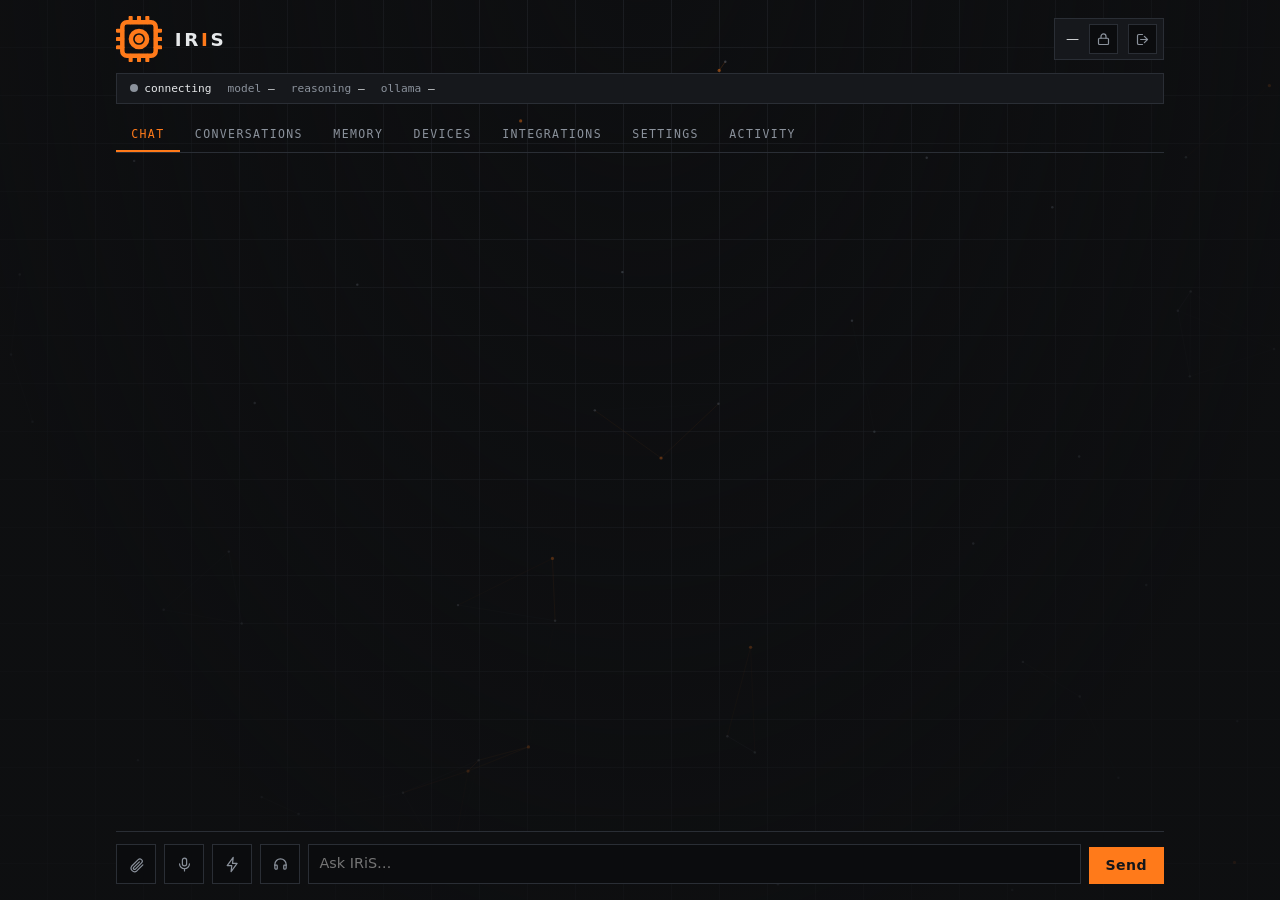
==== commit 847f2e59: "Search near the user, report resolved stops, take the fix fresh "SIDMAR AG" resolved to Sidmar, Fred" ====
--- a/api/static/index.html
+++ b/api/static/index.html
@@ -89,7 +89,8 @@
         </button>
         <div class="quick-menu" id="quick-menu" role="menu" hidden></div>
         <button class="mic" id="hands-free" type="button" aria-pressed="false"
-                aria-label="Hands-free listening" title="Hands-free listening">
+                aria-label="Hands-free listening"
+                title="Hands-free: keep the microphone open and wait for the wake word">
           <svg viewBox="0 0 24 24" width="17" height="17" fill="none"
                stroke="currentColor" stroke-width="1.7" stroke-linecap="round">
             <path d="M4 13v-1a8 8 0 0 1 16 0v1"/>
@@ -191,12 +192,23 @@
         </div>
       </div>
     </div>
+    <div class="panel" style="margin-bottom:1.1rem">
+      <div class="panel-bar">
+        <input class="input grow" id="settings-search" type="text"
+               placeholder="Search settings…" aria-label="Search settings">
+        <span class="desc" id="settings-count"></span>
+      </div>
+    </div>
     <div id="groups"></div>
   </section>
 
   <section class="view" id="view-activity" role="tabpanel">
     <div class="panel">
       <h2>Activity &amp; audit log</h2>
+      <div class="panel-bar">
+        <button class="btn secondary" id="activity-clear" type="button">Clear the log</button>
+        <span class="desc" id="activity-note">Everything IRiS did, and who asked for it.</span>
+      </div>
       <div id="activity-list"><div class="empty">loading…</div></div>
     </div>
   </section>
@@ -298,12 +310,16 @@
       note.textContent = "asking the browser (allow GPS for a precise fix)…";
       navigator.geolocation.getCurrentPosition(async pos => {
         try {
+          const acc = Math.round(pos.coords.accuracy || 0);
           const r = await send("places/location", {
-            latitude: pos.coords.latitude, longitude: pos.coords.longitude}, "POST");
-          const acc = Math.round(pos.coords.accuracy || 0);
-          note.textContent = `Set to ${r.place}, accurate to about ${acc} m.`
-            + (acc > 500 ? " That is coarse: the browser used the network rather than"
-                         + " GPS. Try again outdoors or on a phone." : "");
+            latitude: pos.coords.latitude, longitude: pos.coords.longitude,
+            accuracy: acc}, "POST");
+          note.textContent = r.kept
+            ? `Kept the earlier, better fix. ${r.detail}.`
+            : `Set to ${r.place}, accurate to about ${acc} m.`
+              + (acc > 500 ? " That is coarse: this machine has no GPS and positioned"
+                           + " itself by network. Set a preferred stop below, or use"
+                           + " a phone." : "");
         } catch (e) {
           note.textContent = "Could not save: " + e.message;
         }
@@ -339,8 +355,18 @@
   }
 
   row.append(status, el("div", "key", key));
+  // Searchable on the name, the key and the explanation, since a person looks for
+  // any of the three.
+  row.dataset.search =
+    `${spec.title || ""} ${key} ${spec.description || ""}`.toLowerCase();
   return row;
 }
+
+let settingsSearchTimer;
+$("#settings-search").addEventListener("input", () => {
+  clearTimeout(settingsSearchTimer);
+  settingsSearchTimer = setTimeout(filterSettings, 120);
+});
 
 $("#pw-cancel").addEventListener("click", () => {
   $("#password-panel").hidden = true;
@@ -370,6 +396,23 @@
   }
   $("#pw-save").disabled = false;
 });
+
+function filterSettings() {
+  const q = $("#settings-search").value.trim().toLowerCase();
+  let shown = 0, total = 0;
+  for (const row of document.querySelectorAll("#groups .row")) {
+    total++;
+    const hit = !q || row.dataset.search.includes(q);
+    row.hidden = !hit;
+    if (hit) shown++;
+  }
+  // Hide a section that has nothing left in it, or the page is mostly headings.
+  for (const section of document.querySelectorAll("#groups section")) {
+    const any = [...section.querySelectorAll(".row")].some(r => !r.hidden);
+    section.hidden = !any;
+  }
+  $("#settings-count").textContent = q ? `${shown} of ${total}` : "";
+}
 
 function renderSettings() {
   const groups = {};
@@ -494,16 +537,29 @@
 
 /* Minimal inline markdown. The model still emits **bold** and `code`; showing the
    asterisks literally looks unfinished. Built as DOM nodes, never innerHTML. */
-const INLINE = /(\*\*|__)(\S(?:[^\n]*?\S)?)\1|(?<![*\w])\*(\S(?:[^\n]*?\S)?)\*(?![*\w])|`([^`\n]+)`/g;
+const INLINE = /\[([^\]\n]+)\]\((https?:\/\/[^\s)]+)\)|(?<![\w(])(https?:\/\/[^\s<>)\]]+)|(\*\*|__)(\S(?:[^\n]*?\S)?)\4|(?<![*\w])\*(\S(?:[^\n]*?\S)?)\*(?![*\w])|`([^`\n]+)`/g;
+
+function link(href, text) {
+  const a = document.createElement("a");
+  a.className = "md-link";
+  a.href = href;
+  a.target = "_blank";
+  a.rel = "noopener noreferrer";
+  // A bare URL is unreadable at full length; the destination is still the href.
+  a.textContent = text.length > 60 ? text.slice(0, 57) + "…" : text;
+  return a;
+}
 
 function renderInline(text, into) {
   let last = 0, m;
   INLINE.lastIndex = 0;
   while ((m = INLINE.exec(text)) !== null) {
     if (m.index > last) into.append(text.slice(last, m.index));
-    if (m[2] !== undefined) into.append(el("strong", null, m[2]));
-    else if (m[3] !== undefined) into.append(el("em", null, m[3]));
-    else into.append(el("code", null, m[4]));
+    if (m[2] !== undefined) into.append(link(m[2], m[1]));          // [text](url)
+    else if (m[3] !== undefined) into.append(link(m[3], m[3]));     // a bare url
+    else if (m[5] !== undefined) into.append(el("strong", null, m[5]));
+    else if (m[6] !== undefined) into.append(el("em", null, m[6]));
+    else into.append(el("code", null, m[7]));
     last = m.index + m[0].length;
   }
   if (last < text.length) into.append(text.slice(last));
@@ -627,10 +683,15 @@
     head.append(el("span", "tool-count", `${sources.length} source${sources.length === 1 ? "" : "s"}`));
     if (!sources.length) body.append(el("div", "src-snip", content));
   } else if (display === "lines") {
-    for (const line of String(content).split("\n").filter(Boolean))
-      body.append(el("div", "tool-lineitem", line.replace(/^[-*]\s*/, "")));
+    for (const line of String(content).split("\n").filter(Boolean)) {
+      const row = el("div", "tool-lineitem");
+      renderInline(line.replace(/^[-*]\s*/, ""), row);   // links stay links
+      body.append(row);
+    }
   } else {
-    body.append(el("div", "src-snip", content));
+    const row = el("div", "src-snip");
+    renderInline(String(content), row);
+    body.append(row);
   }
   box.append(body);
   return box;
@@ -679,9 +740,10 @@
 /* Shown under a sent message so it is obvious afterwards what context it carried. */
 function commandBlock(name) {
   const cmd = COMMANDS.find(c => c.name === name);
-  const box = el("div", "msg-command");
-  box.append(el("span", "msg-command-mark", "\u26a1"),
-             el("span", null, cmd ? cmd.label : name));
+  // Same shape as an attachment, because it is the same idea: what this message
+  // carried besides its text.
+  const box = el("div", "attachment cmd-used");
+  box.append(el("span", null, `command: ${cmd ? cmd.label : name}`));
   return box;
 }
 
@@ -849,9 +911,10 @@
   box.style.height = "auto";
 
   // A fix taken now, so "the next bus" starts from here rather than from wherever
-  // the page was opened. Bounded, so a slow or refused fix never blocks a message.
+  // the page was opened. GPS can take a few seconds, so wait properly for it; the
+  // cap only exists so a refused or broken sensor cannot hold a message forever.
   await Promise.race([refreshLocation(),
-                      new Promise(r => setTimeout(r, 2500))]);
+                      new Promise(r => setTimeout(r, 9000))]);
 
   const log = $("#chat-log");
   const atBottom = () => log.scrollHeight - log.scrollTop - log.clientHeight < 60;
@@ -952,7 +1015,7 @@
 /* The server cannot ask the browser where it is, so the browser volunteers: on load
    and before a message, throttled. Without this the stored fix is wherever you were
    when you last pressed the button, which is the wrong answer for "the next bus". */
-const LOCATION_MAX_AGE_MS = 120000;
+const LOCATION_MAX_AGE_MS = 60000;
 let lastFix = 0;
 
 function refreshLocation({force = false} = {}) {
@@ -962,12 +1025,16 @@
     navigator.geolocation.getCurrentPosition(async pos => {
       lastFix = Date.now();
       try {
+        // Accuracy travels with it: the server keeps the better fix, not the newer.
         await send("places/location", {latitude: pos.coords.latitude,
-                                       longitude: pos.coords.longitude}, "POST");
+                                       longitude: pos.coords.longitude,
+                                       accuracy: pos.coords.accuracy || 0}, "POST");
       } catch { /* a stale fix beats no reply */ }
       resolve();
     }, () => resolve(),
-       {enableHighAccuracy: true, timeout: 8000, maximumAge: 60000});
+       // No cached position at all: a stale one is exactly what makes the nearest
+       // stop wrong, and that is the thing being asked about.
+       {enableHighAccuracy: true, timeout: 9000, maximumAge: 0});
   });
 }
 
@@ -1113,13 +1180,15 @@
   const pending = el("span", "chip pending");
   const spin = el("span", "thinking");
   spin.append(el("i"), el("i"), el("i"));
-  pending.append(spin, el("span", "chip-name", `reading ${file.name}`));
+  const size = file.size > 2 ** 20 ? ` (${Math.round(file.size / 2 ** 20)} MB)` : "";
+  pending.append(spin, el("span", "chip-name", `uploading ${file.name}${size}…`));
   $("#attach-bar").append(pending);
 
   try {
     const form = new FormData();
     form.append("file", file);
     const r = await api("files/analyze", {method: "POST", body: form});
+    pending.querySelector(".chip-name").textContent = `reading ${file.name}…`;
     const data = await r.json();
     if (!r.ok) throw new Error(data.detail || `error ${r.status}`);
     ATTACHMENTS.push(data);
@@ -1133,6 +1202,26 @@
 /* --------------------------------------------------------------- voice -- */
 let recorder = null, chunks = [];
 
+function modal(title, message) {
+  const back = el("div", "modal-back");
+  const box = el("div", "modal");
+  box.append(el("h3", null, title), el("p", null, message));
+  const bar = el("div", "thing-actions");
+  const ok = el("button", "btn", "Right");
+  ok.type = "button";
+  const close = () => back.remove();
+  ok.addEventListener("click", close);
+  back.addEventListener("click", e => { if (e.target === back) close(); });
+  document.addEventListener("keydown", function esc(e) {
+    if (e.key === "Escape") { close(); document.removeEventListener("keydown", esc); }
+  });
+  bar.append(ok);
+  box.append(bar);
+  back.append(box);
+  document.body.append(back);
+  ok.focus();
+}
+
 function note(text, isError = false) {
   const el_ = $("#composer-note");
   el_.hidden = !text;
@@ -1164,7 +1253,8 @@
     stream = await navigator.mediaDevices.getUserMedia({audio: true});
   } catch (e) {
     micState({title: "Microphone unavailable: " + e.message});
-    note("Microphone unavailable: " + e.message, true);
+    if (e.name === "NotFoundError") modal("No microphone", "No microphone on this machine.");
+    else note("Microphone unavailable: " + e.message, true);
     return;
   }
 
@@ -1253,12 +1343,25 @@
     $("#mic").title = "Hands-free listening is on";
 }
 
+let handsFreeStarting = false;
+
 async function startHandsFree() {
+  if (hf || handsFreeStarting) return;
+  handsFreeStarting = true;
+  try {
+    await openHandsFree();
+  } finally {
+    handsFreeStarting = false;
+  }
+}
+
+async function openHandsFree() {
   if (hf) return;
   if (!navigator.mediaDevices?.getUserMedia) {
     hfState("off", "Hands-free needs https, or localhost.");
     return;
   }
+  note("Hands-free: opening the microphone…");
   let stream, ctx, node;
   try {
     // Echo cancellation is what stops IRiS's own voice from reaching the wake
@@ -1272,7 +1375,12 @@
   } catch (e) {
     stream?.getTracks().forEach(t => t.stop());
     await ctx?.close();
-    hfState("off", "Microphone unavailable: " + e.message);
+    // Put the switch back: leaving it on would retry, and fail, on every load.
+    try { VALUES = await send("settings/values", {"voice.hands_free": false}, "PUT"); }
+    catch { /* the microphone is the problem, not the setting */ }
+    hfState("off", "");
+    if (e.name === "NotFoundError") modal("No microphone", "No microphone on this machine.");
+    else modal("Hands-free unavailable", e.message);
     return;
   }
 
@@ -1354,9 +1462,26 @@
 function fieldControl(spec, value, onPick) {
   if (spec.type === "boolean")
     return Toggle({checked: value ?? spec.default ?? false, onChange: () => {}});
-  if (spec.choices?.length)
-    return Combo({options: spec.choices, value: value ?? spec.default,
-                  onChange: onPick || (() => {})});
+  if (spec.choices?.length) {
+    const known = value === undefined || spec.choices.includes(value);
+    const combo = Combo({options: spec.choices,
+                         value: known ? (value ?? spec.default) : spec.default,
+                         onChange: onPick || (() => {})});
+    if (!spec.free) return combo;
+    // The list covers the common cases; the box covers the rest.
+    const wrap = el("div", "choice-free");
+    const own = el("input", "input");
+    own.type = "text";
+    own.placeholder = "or type your own";
+    own.value = known ? "" : value;
+    wrap.append(combo, own);
+    wrap.getValue = () => own.value.trim() || combo.value;
+    wrap.setValue = v => {
+      if (spec.choices.includes(v)) { combo.setValue?.(v); own.value = ""; }
+      else own.value = v ?? "";
+    };
+    return wrap;
+  }
   const input = el("input", "input");
   input.type = spec.type === "password" ? "password" : "text";
   if (spec.type === "number") input.inputMode = "numeric";
@@ -1760,6 +1885,27 @@
 }
 
 /* ------------------------------------------------------------ activity -- */
+$("#activity-clear").addEventListener("click", async () => {
+  const btn = $("#activity-clear");
+  if (btn.dataset.armed !== "yes") {
+    btn.dataset.armed = "yes";
+    btn.textContent = "Really clear it?";
+    setTimeout(() => { btn.dataset.armed = ""; btn.textContent = "Clear the log"; }, 4000);
+    return;
+  }
+  btn.dataset.armed = "";
+  btn.textContent = "Clear the log";
+  btn.disabled = true;
+  try {
+    const r = await json("activity", {method: "DELETE"});
+    $("#activity-note").textContent = `Removed ${r.removed} entries.`;
+  } catch (e) {
+    $("#activity-note").textContent = e.message;
+  }
+  btn.disabled = false;
+  loadActivity();
+});
+
 async function loadActivity() {
   const list = $("#activity-list");
   try {
--- a/api/static/app.css
+++ b/api/static/app.css
@@ -25,16 +25,21 @@
 html, body { height: 100%; overflow: hidden; }
 body {
   margin: 0; background: var(--bg); color: var(--text); font-family: var(--sans);
+  /* The grid stays, faintly, under the drifting field: it is the engineering
+     paper the rest is drawn on. */
   background-image:
-    linear-gradient(var(--line) 1px, transparent 1px),
-    linear-gradient(90deg, var(--line) 1px, transparent 1px);
+    linear-gradient(rgba(42,46,53,.5) 1px, transparent 1px),
+    linear-gradient(90deg, rgba(42,46,53,.5) 1px, transparent 1px);
   background-size: var(--grid) var(--grid);
   background-position: -1px -1px;
   -webkit-font-smoothing: antialiased;
 }
+.backdrop { position: fixed; inset: 0; width: 100%; height: 100%; z-index: 0;
+            pointer-events: none; }
 body::before {
-  content: ""; position: fixed; inset: 0; pointer-events: none; z-index: 0;
-  background: radial-gradient(ellipse at 50% -10%, transparent 0%, var(--bg) 72%);
+  content: ""; position: fixed; inset: 0; pointer-events: none; z-index: 1;
+  background: radial-gradient(ellipse at 50% -10%, transparent 0%,
+                              rgba(14,15,17,.86) 78%);
 }
 button { font: inherit; color: inherit; }
 :focus-visible { outline: 2px solid var(--orange); outline-offset: 2px; }
@@ -57,9 +62,13 @@
 .conv-list::-webkit-scrollbar-thumb { border-color: var(--panel); }
 
 /* ------------------------------------------------------------ chrome ---- */
-.shell { position: relative; z-index: 1; display: flex; flex-direction: column;
-         height: 100dvh; max-width: 880px; margin: 0 auto; padding: 0 1rem;
-         overflow: hidden; }
+.shell { position: relative; z-index: 2; display: flex; flex-direction: column;
+         height: 100dvh; width: 100%; max-width: 880px; margin: 0 auto;
+         padding: 0 1rem; overflow: hidden; }
+/* A wide monitor was showing two thirds empty. The column grows with the screen
+   rather than staying letterboxed, up to the point where lines get hard to read. */
+@media (min-width: 1200px) { .shell { max-width: 1080px; } }
+@media (min-width: 1600px) { .shell { max-width: 1280px; } }
 /* Chrome stays put; the transcript is the only thing that scrolls. */
 .topbar, .hud, .tabs { flex: none; }
 .topbar { display: flex; align-items: center; gap: .8rem; padding: 1rem 0 .7rem; }
@@ -456,3 +465,58 @@
 .backup-row .when, .backup-row .size { color: var(--dim); white-space: nowrap; }
 .backup-head { color: var(--dim); text-transform: uppercase; letter-spacing: .12em;
                font-size: .62rem; border-bottom: 1px solid var(--line-2); }
+
+/* A used quick command, shown like an attachment because it is the same idea. */
+.cmd-used { color: var(--orange); }
+
+.md-link { color: var(--orange); text-decoration: none;
+           border-bottom: 1px solid rgba(255,122,26,.4); overflow-wrap: anywhere; }
+.md-link:hover { border-bottom-color: var(--orange); }
+
+/* A short, dismissible notice, for things worth interrupting for. */
+.modal-back { position: fixed; inset: 0; z-index: 100; display: grid;
+              place-items: center; background: rgba(6,7,9,.72); }
+.modal { max-width: 24rem; border: 1px solid var(--line-2); background: var(--panel);
+         box-shadow: 0 24px 60px -20px #000; }
+.modal h3 { margin: 0; padding: .8rem .9rem; font-family: var(--mono);
+            font-size: .68rem; letter-spacing: .16em; text-transform: uppercase;
+            color: var(--orange); border-bottom: 1px solid var(--line); }
+.modal p { margin: 0; padding: .9rem; line-height: 1.55; font-size: .88rem; }
+.modal .thing-actions { padding: 0 .9rem .9rem; }
+
+.choice-free { display: grid; gap: .35rem; }
+
+
+/* ------------------------------------------------------------ narrow --- */
+/* A phone is a supported size, not an afterthought: same app, less of it at once. */
+@media (max-width: 720px) {
+  .shell { padding: 0 .6rem; }
+  .topbar { padding: .7rem 0 .5rem; gap: .55rem; }
+  .brand-mark { width: 34px; height: 34px; }
+  .wordmark { font-size: .95rem; letter-spacing: .1em; }
+  .user { padding: .25rem .3rem .25rem .5rem; gap: .4rem; }
+  .user-name { font-size: .74rem; }
+  .hud { gap: .55rem; padding: .4rem .6rem; font-size: .64rem; margin-bottom: .6rem; }
+  /* The tabs scroll rather than wrapping into two rows of half-width buttons. */
+  .tabs { overflow-x: auto; scrollbar-width: none; margin-bottom: .8rem; }
+  .tabs::-webkit-scrollbar { display: none; }
+  .tab { padding: .5rem .6rem; font-size: .66rem; white-space: nowrap; }
+  .msg-body { font-size: .92rem; }
+  .msg.user .msg-body, .msg.assistant { max-width: 100%; }
+  .composer { gap: .35rem; flex-wrap: wrap; }
+  .composer textarea { min-width: 0; flex: 1 1 100%; order: -1; margin-bottom: .35rem; }
+  .btn { padding: .5rem .8rem; font-size: .84rem; }
+  .mic { width: 2.25rem; height: 2.25rem; }
+  .row, .mem-row, .panel-bar { padding-left: .65rem; padding-right: .65rem; }
+  .panel-bar { gap: .5rem; }
+  .type-grid { grid-template-columns: 1fr; }
+  .backup-row { grid-template-columns: 1fr auto; gap: .3rem .6rem; }
+  .quick-menu { left: 0; right: 0; min-width: 0; }
+  .cam-shot img, .cam-desc { max-width: 100%; }
+}
+
+/* Below this the chat is the only thing worth the width. */
+@media (max-width: 420px) {
+  .hud span:nth-child(n+3) { display: none; }
+  .wordmark { display: none; }
+}
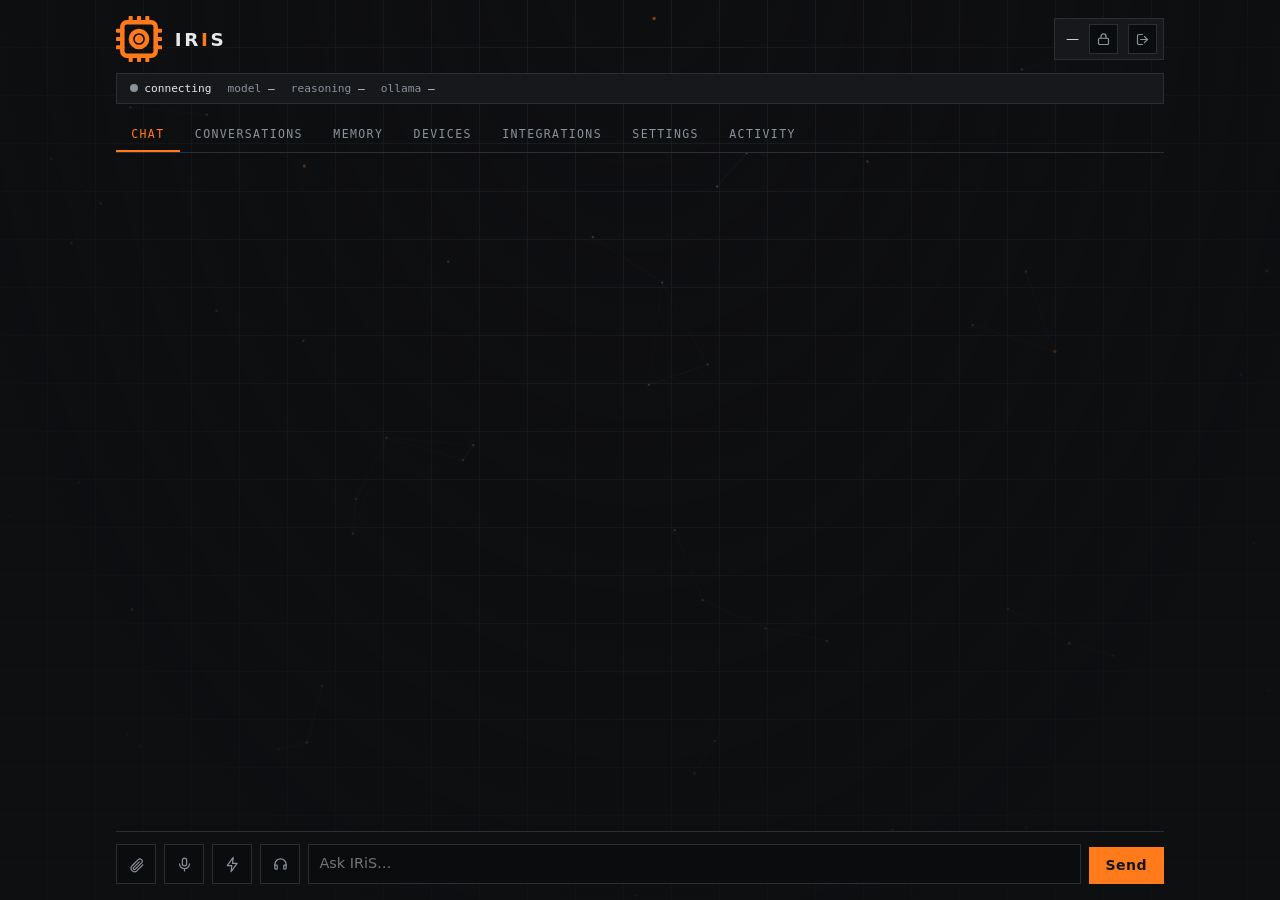
==== commit 42a832d0: "Upload progress, cancellation, and a stop button fetch cannot report upload progress, so a minute-lo" ====
--- a/api/static/index.html
+++ b/api/static/index.html
@@ -216,8 +216,30 @@
 
 <script src="app.js"></script>
 <script>
-const {$, el, api, json, send, Combo, Stepper, Toggle} = window.IRiS;
+const {$, el, api, json, send, upload, Combo, Stepper, Toggle} = window.IRiS;
 let SCHEMA = {}, VALUES = {}, CONTROLS = {}, CONV = null, BUSY = false;
+let replyAbort = null;
+
+/* Send does one of three things, so it says which. */
+function sendButtonState() {
+  const btn = $("#send");
+  if (BUSY) {
+    btn.textContent = "Stop";
+    btn.classList.add("secondary");
+    btn.disabled = false;
+    btn.title = "Stop generating";
+  } else if (UPLOADS.size) {
+    btn.textContent = "Send";
+    btn.classList.remove("secondary");
+    btn.disabled = true;
+    btn.title = "Waiting for the upload to finish";
+  } else {
+    btn.textContent = "Send";
+    btn.classList.remove("secondary");
+    btn.disabled = false;
+    btn.title = "";
+  }
+}
 
 /* ---------------------------------------------------------------- tabs -- */
 document.querySelectorAll(".tab").forEach(tab => {
@@ -903,10 +925,11 @@
 async function sendMessage() {
   const box = $("#composer");
   const text = box.value.trim();
-  if ((!text && !ATTACHMENTS.length) || BUSY) return;
+  if ((!text && !ATTACHMENTS.length) || BUSY || UPLOADS.size) return;
   const sending = ATTACHMENTS.slice();
   BUSY = true;
-  $("#send").disabled = true;
+  replyAbort = new AbortController();
+  sendButtonState();
   box.value = "";
   box.style.height = "auto";
 
@@ -975,7 +998,8 @@
 
   try {
     const r = await api("chat/stream", {
-      method: "POST", headers: {"content-type": "application/json"},
+      method: "POST", signal: replyAbort.signal,
+      headers: {"content-type": "application/json"},
       body: JSON.stringify({content: text, conversation_id: CONV,
                             command: COMMAND?.name,
                             attachments: ATTACHMENTS.length ? ATTACHMENTS : undefined}),
@@ -1002,11 +1026,18 @@
     loadConversations();
   } catch (e) {
     pipeline?.stop();
-    if (first) live.remove();
-    log.append(bubble("tool", "error: " + e.message));
+    if (e.name === "AbortError") {
+      // Stopped on purpose. Keep whatever arrived and say so plainly.
+      if (first) live.remove();
+      else live.body.append(el("div", "stopped", "stopped"));
+    } else {
+      if (first) live.remove();
+      log.append(bubble("tool", "error: " + e.message));
+    }
   } finally {
     BUSY = false;
-    $("#send").disabled = false;
+    replyAbort = null;
+    sendButtonState();
     box.focus();
   }
 }
@@ -1102,9 +1133,16 @@
   }
 });
 
-$("#send").addEventListener("click", sendMessage);
+$("#send").addEventListener("click", () => {
+  if (BUSY) {
+    replyAbort?.abort();
+    stopSpeech();
+    return;
+  }
+  sendMessage();
+});
 $("#composer").addEventListener("keydown", e => {
-  if (e.key === "Enter" && !e.shiftKey) { e.preventDefault(); sendMessage(); }
+  if (e.key === "Enter" && !e.shiftKey) { e.preventDefault(); $("#send").click(); }
 });
 $("#composer").addEventListener("input", e => {
   e.target.style.height = "auto";
@@ -1126,6 +1164,7 @@
 });
 
 $("#new-chat").addEventListener("click", () => {
+  abandonTurn();
   CONV = null;
   paintChat([]);
   showView("chat");
@@ -1142,6 +1181,7 @@
 }
 
 async function openConversation(id, {focusChat = false} = {}) {
+  abandonTurn();
   CONV = id;
   paintChat((await json(`chat/conversations/${id}`)).messages);
   document.querySelectorAll(".conv-item").forEach(n =>
@@ -1172,30 +1212,87 @@
 }
 
 $("#attach").addEventListener("click", () => $("#file-input").click());
+/* A bar for the part that has a length, and dots for the part that does not: the
+   bytes going up can be measured, the model reading them cannot. */
+/* Every upload in flight, so leaving the conversation can stop them. */
+const UPLOADS = new Set();
+
+function cancelUploads() {
+  for (const controller of UPLOADS) controller.abort();
+  UPLOADS.clear();
+  sendButtonState();
+}
+
+/* Leaving a conversation abandons everything that belonged to it: the reply still
+   being written, the speech reading it out, and any file still going up. */
+function abandonTurn() {
+  replyAbort?.abort();
+  stopSpeech();
+  cancelUploads();
+  ATTACHMENTS = [];
+  renderAttachBar();
+}
+
+function progressChip(file, controller) {
+  const node = el("span", "chip pending");
+  const label = el("span", "chip-name");
+  const size = file.size > 2 ** 20 ? ` · ${(file.size / 2 ** 20).toFixed(1)} MB` : "";
+  label.textContent = `${file.name}${size}`;
+  const bar = el("span", "progress");
+  const fill = el("i");
+  bar.append(fill);
+  const pct = el("span", "progress-pct", "0%");
+  const stop = el("button", "chip-x", "\u00d7");
+  stop.type = "button";
+  stop.title = "Cancel this upload";
+  stop.setAttribute("aria-label", `Cancel uploading ${file.name}`);
+  stop.addEventListener("click", () => controller.abort());
+  node.append(label, bar, pct, stop);
+  return {
+    node,
+    set(fraction) {
+      const p = Math.max(0, Math.min(1, fraction));
+      fill.style.width = `${(p * 100).toFixed(0)}%`;
+      pct.textContent = `${(p * 100).toFixed(0)}%`;
+    },
+    reading() {
+      bar.remove();
+      pct.remove();
+      stop.remove();          // the bytes are sent; there is nothing left to cancel
+      const spin = el("span", "thinking");
+      spin.append(el("i"), el("i"), el("i"));
+      node.append(spin);
+      label.textContent = `reading ${file.name}`;
+    },
+  };
+}
+
 $("#file-input").addEventListener("change", async e => {
   const file = e.target.files?.[0];
   e.target.value = "";
   if (!file) return;
 
-  const pending = el("span", "chip pending");
-  const spin = el("span", "thinking");
-  spin.append(el("i"), el("i"), el("i"));
-  const size = file.size > 2 ** 20 ? ` (${Math.round(file.size / 2 ** 20)} MB)` : "";
-  pending.append(spin, el("span", "chip-name", `uploading ${file.name}${size}…`));
-  $("#attach-bar").append(pending);
+  const controller = new AbortController();
+  UPLOADS.add(controller);
+  sendButtonState();
+  const pending = progressChip(file, controller);
+  $("#attach-bar").append(pending.node);
 
   try {
     const form = new FormData();
     form.append("file", file);
-    const r = await api("files/analyze", {method: "POST", body: form});
-    pending.querySelector(".chip-name").textContent = `reading ${file.name}…`;
-    const data = await r.json();
-    if (!r.ok) throw new Error(data.detail || `error ${r.status}`);
+    const data = await upload("files/analyze", form, pending.set, controller.signal);
+    pending.reading();
     ATTACHMENTS.push(data);
     renderAttachBar();
   } catch (err) {
-    pending.remove();
-    $("#chat-log").append(bubble("tool", `could not read ${file.name}: ${err.message}`));
+    pending.node.remove();
+    // A cancellation is a decision, not a failure, and needs no report.
+    if (err.name !== "AbortError")
+      $("#chat-log").append(bubble("tool", `could not read ${file.name}: ${err.message}`));
+  } finally {
+    UPLOADS.delete(controller);
+    sendButtonState();
   }
 });
 
@@ -1817,17 +1914,23 @@
   if (!file) return;
   const note = $("#ingest-note");
   $("#ingest").disabled = true;
-  note.textContent = `Transcribing ${file.name}…`;
+  const controller = new AbortController();
+  UPLOADS.add(controller);
+  const chip = progressChip(file, controller);
+  note.textContent = "";
+  note.append(chip.node);
   try {
     const form = new FormData();
     form.append("audio", file);
-    const r = await api("memory/ingest", {method: "POST", body: form});
-    const d = await r.json();
-    if (!r.ok) throw new Error(d.detail || `error ${r.status}`);
+    const d = await upload("memory/ingest", form, chip.set, controller.signal);
+    chip.reading();
     note.textContent = `${file.name}: ${d.chunks} chunk${d.chunks === 1 ? "" : "s"}`
       + (d.facts.length ? `, learned ${d.facts.length} fact${d.facts.length === 1 ? "" : "s"}` : "");
   } catch (err) {
-    note.textContent = "Could not ingest: " + err.message;
+    note.textContent = err.name === "AbortError" ? "Upload cancelled."
+                                                 : "Could not ingest: " + err.message;
+  } finally {
+    UPLOADS.delete(controller);
   }
   e.target.value = "";
   $("#ingest").disabled = false;
@@ -1874,6 +1977,9 @@
     del.setAttribute("aria-label", `Delete conversation: ${c.title}`);
     del.addEventListener("click", async e => {
       e.stopPropagation();
+      // Deleting the conversation being written to stops the writing, and the
+      // reading aloud with it.
+      if (c.id === CONV) abandonTurn();
       await api(`chat/conversations/${c.id}`, {method: "DELETE"});
       if (CONV === c.id) { CONV = null; paintChat([]); }
       loadConversations();
--- a/api/static/app.css
+++ b/api/static/app.css
@@ -520,3 +520,15 @@
   .hud span:nth-child(n+3) { display: none; }
   .wordmark { display: none; }
 }
+
+/* Upload progress: a bar for the bytes, which have a length. */
+.progress { display: inline-block; width: 5rem; height: .32rem; background: #0b0c0e;
+            border: 1px solid var(--line); overflow: hidden; flex: none; }
+.progress i { display: block; height: 100%; width: 0; background: var(--orange);
+              transition: width .12s linear; }
+.progress-pct { font-family: var(--mono); font-size: .62rem; color: var(--dim);
+                min-width: 2.4rem; text-align: right; }
+
+.stopped { font-family: var(--mono); font-size: .64rem; letter-spacing: .12em;
+           text-transform: uppercase; color: var(--dim); margin-top: .4rem; }
+.chip.pending .chip-x { margin-left: .1rem; }
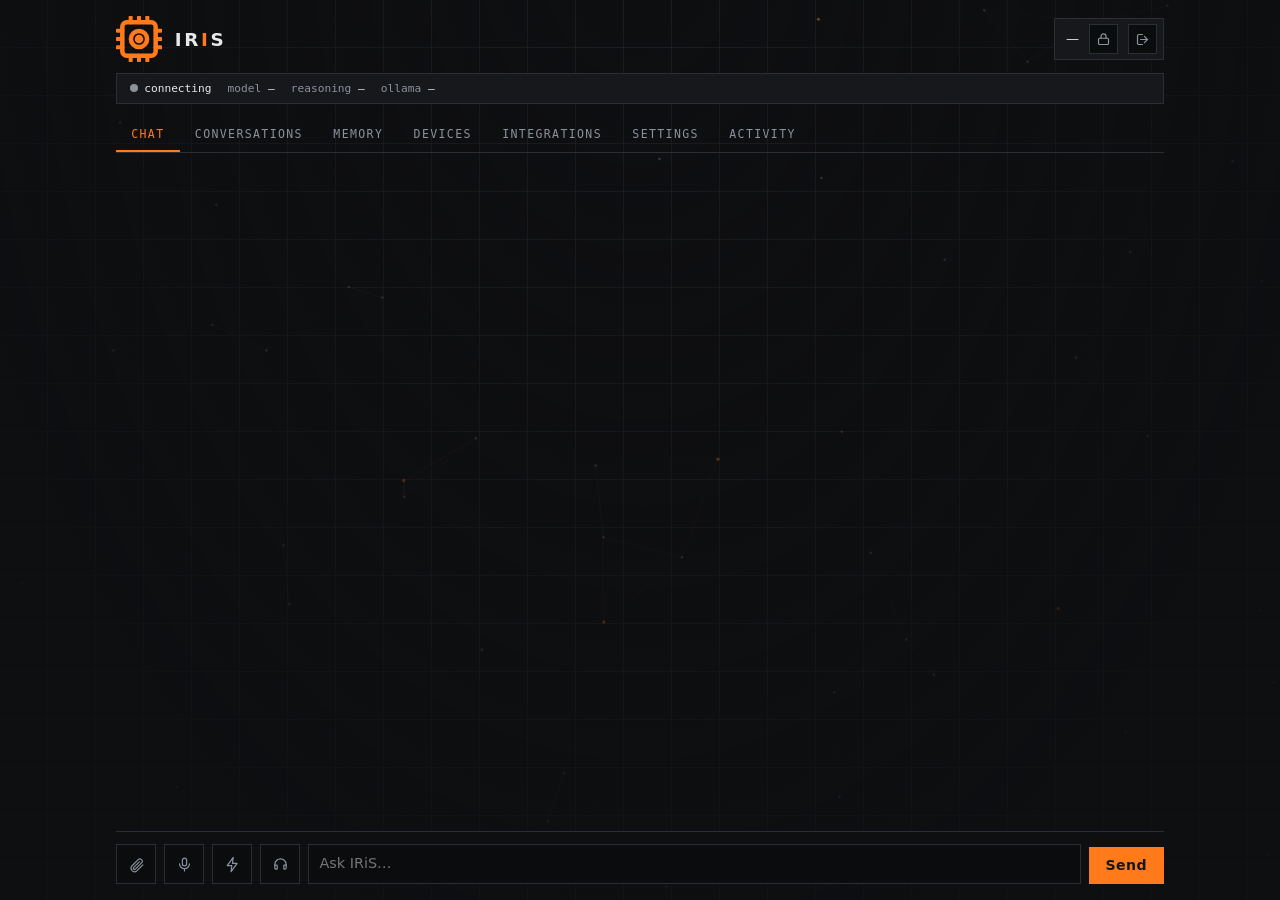
==== commit 63bd2983: "Read attachments during the reply, take several, take a paste Reading a file happened before the mes" ====
--- a/api/static/index.html
+++ b/api/static/index.html
@@ -61,7 +61,7 @@
       <div class="cmd-chip" id="quick-chip" hidden></div>
       <div class="composer-note" id="composer-note" hidden></div>
       <div class="composer">
-        <input type="file" id="file-input" hidden
+        <input type="file" id="file-input" hidden multiple
                accept="image/*,video/*,.pdf,.docx,.txt,.md,.csv,.json,.yaml,.yml,.log,.py,.js,.ts,.sh,.sql,.html,.css,.xml,.toml">
         <button class="mic" id="attach" type="button" aria-label="Attach a file"
                 title="Attach an image or document">
@@ -750,12 +750,20 @@
 }
 
 function attachmentBlock(a) {
+  // Nothing to fold out until it has been read, and reading it is a tool call whose
+  // own banner carries the result.
+  if (!a.text) {
+    const line = el("div", "attachment");
+    line.append(el("span", null, `${a.kind}: ${a.name}`));
+    if (a.bytes) line.append(el("span", "chip-size",
+                                ` · ${(a.bytes / 2 ** 20).toFixed(1)} MB`));
+    return line;
+  }
   const box = document.createElement("details");
   box.className = "tool-result attachment";
   const summary = document.createElement("summary");
-  summary.append(el("span", "chev-sm"),
-                 el("span", null, `${a.kind}: ${a.name}`));
-  box.append(summary, el("div", "src-snip", a.text || ""));
+  summary.append(el("span", "chev-sm"), el("span", null, `${a.kind}: ${a.name}`));
+  box.append(summary, el("div", "src-snip", a.text));
   return box;
 }
 
@@ -1198,6 +1206,8 @@
   for (const a of ATTACHMENTS) {
     const chip = el("span", "chip");
     chip.append(el("span", "chip-kind", a.kind), el("span", "chip-name", a.name));
+    if (a.bytes)
+      chip.append(el("span", "chip-size", `${(a.bytes / 2 ** 20).toFixed(1)} MB`));
     const x = el("button", "chip-x", "\u2715");
     x.type = "button";
     x.title = "Remove";
@@ -1267,9 +1277,31 @@
   };
 }
 
-$("#file-input").addEventListener("change", async e => {
-  const file = e.target.files?.[0];
+$("#file-input").addEventListener("change", e => {
+  const files = [...(e.target.files || [])];
   e.target.value = "";
+  files.forEach(attachFile);
+});
+
+/* Paste an image or a file straight in, which is how a screenshot actually arrives. */
+$("#composer").addEventListener("paste", e => {
+  const files = [...(e.clipboardData?.files || [])];
+  if (!files.length) return;
+  e.preventDefault();          // otherwise the filename is also pasted as text
+  files.forEach(attachFile);
+});
+document.addEventListener("paste", e => {
+  // Anywhere on the chat tab, as long as a text box does not want it first.
+  if (document.activeElement?.tagName === "INPUT"
+      || document.activeElement === $("#composer")) return;
+  if (!$("#view-chat").classList.contains("active")) return;
+  const files = [...(e.clipboardData?.files || [])];
+  if (!files.length) return;
+  e.preventDefault();
+  files.forEach(attachFile);
+});
+
+async function attachFile(file) {
   if (!file) return;
 
   const controller = new AbortController();
@@ -1281,20 +1313,21 @@
   try {
     const form = new FormData();
     form.append("file", file);
-    const data = await upload("files/analyze", form, pending.set, controller.signal);
-    pending.reading();
+    // Upload only. Reading it happens during the reply, as a tool with a banner.
+    const data = await upload("files/upload", form, pending.set, controller.signal);
+    pending.node.remove();
     ATTACHMENTS.push(data);
     renderAttachBar();
   } catch (err) {
     pending.node.remove();
     // A cancellation is a decision, not a failure, and needs no report.
     if (err.name !== "AbortError")
-      $("#chat-log").append(bubble("tool", `could not read ${file.name}: ${err.message}`));
+      $("#chat-log").append(bubble("tool", `could not upload ${file.name}: ${err.message}`));
   } finally {
     UPLOADS.delete(controller);
     sendButtonState();
   }
-});
+}
 
 /* --------------------------------------------------------------- voice -- */
 let recorder = null, chunks = [];
--- a/api/static/app.css
+++ b/api/static/app.css
@@ -532,3 +532,5 @@
 .stopped { font-family: var(--mono); font-size: .64rem; letter-spacing: .12em;
            text-transform: uppercase; color: var(--dim); margin-top: .4rem; }
 .chip.pending .chip-x { margin-left: .1rem; }
+
+.chip-size { font-family: var(--mono); font-size: .62rem; color: var(--dim); }
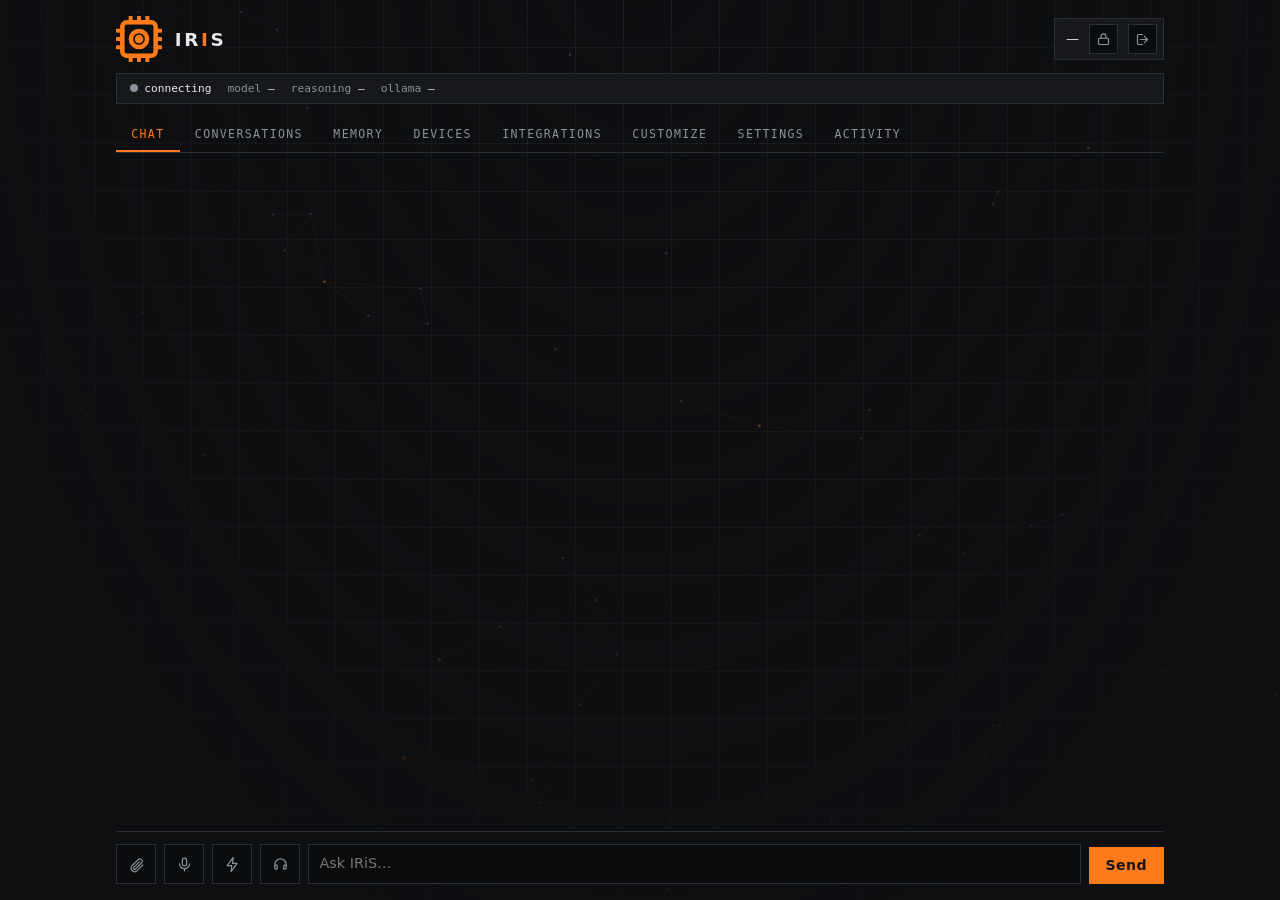
==== commit cbfdf0a4: "Customize: briefings built from widgets, and the tool library made visible A briefing was one hard-c" ====
--- a/api/static/index.html
+++ b/api/static/index.html
@@ -50,19 +50,30 @@
     <button class="tab" role="tab" aria-selected="false" data-view="memory">Memory</button>
     <button class="tab" role="tab" aria-selected="false" data-view="devices">Devices</button>
     <button class="tab" role="tab" aria-selected="false" data-view="integrations">Integrations</button>
+    <button class="tab" role="tab" aria-selected="false" data-view="customize">Customize</button>
     <button class="tab" role="tab" aria-selected="false" data-view="settings">Settings</button>
     <button class="tab" role="tab" aria-selected="false" data-view="activity">Activity</button>
   </nav>
 
   <section class="view active" id="view-chat" role="tabpanel">
     <div class="chat-main">
+      <button class="iconbtn chat-export" id="chat-export" type="button" hidden
+              title="Download this conversation as Markdown"
+              aria-label="Download this conversation">
+        <svg viewBox="0 0 24 24" width="15" height="15" fill="none" stroke="currentColor"
+             stroke-width="1.9" stroke-linecap="round" stroke-linejoin="round">
+          <path d="M12 3v12"/><path d="M7 11l5 5 5-5"/><path d="M4 20h16"/>
+        </svg>
+      </button>
+      <div class="timer-strip" id="timer-strip" hidden></div>
       <div class="chat-log" id="chat-log"></div>
       <div id="attach-bar"></div>
       <div class="cmd-chip" id="quick-chip" hidden></div>
+      <div class="composer-note" id="fix-warning" hidden></div>
       <div class="composer-note" id="composer-note" hidden></div>
       <div class="composer">
         <input type="file" id="file-input" hidden multiple
-               accept="image/*,video/*,.pdf,.docx,.txt,.md,.csv,.json,.yaml,.yml,.log,.py,.js,.ts,.sh,.sql,.html,.css,.xml,.toml">
+               accept="image/*,video/*,audio/*,.mp3,.m4a,.wav,.ogg,.oga,.opus,.flac,.aac,.aiff,.pdf,.docx,.txt,.md,.csv,.json,.yaml,.yml,.log,.py,.js,.ts,.sh,.sql,.html,.css,.xml,.toml">
         <button class="mic" id="attach" type="button" aria-label="Attach a file"
                 title="Attach an image or document">
           <svg viewBox="0 0 24 24" width="17" height="17" fill="none"
@@ -171,6 +182,13 @@
     </div>
   </section>
 
+  <section class="view" id="view-customize" role="tabpanel">
+    <div class="cz-shell">
+      <nav class="cz-rail" id="cz-rail" aria-label="Customize sections"></nav>
+      <div class="cz-pane" id="cz-pane"></div>
+    </div>
+  </section>
+
   <section class="view" id="view-settings" role="tabpanel">
     <div class="panel" id="password-panel" hidden style="margin-bottom:1.1rem">
       <h2>Change password</h2>
@@ -252,6 +270,9 @@
     if (tab.dataset.view === "memory") { loadMemories(); loadBackups(); }
     if (tab.dataset.view === "devices") loadThings("device");
     if (tab.dataset.view === "integrations") loadThings("integration");
+    // Customize lives in its own file and renders on first sight, so nothing it
+    // needs is fetched by somebody who never opens the tab.
+    if (tab.dataset.view === "customize") window.IRiS.openCustomize?.();
   });
 });
 
@@ -439,6 +460,9 @@
 function renderSettings() {
   const groups = {};
   for (const [key, spec] of Object.entries(SCHEMA)) {
+    // Persona lives under Customize now. Rendering it in both places would be two
+    // controls writing one value, which drift the moment either is edited.
+    if (key.startsWith("persona.")) continue;
     const g = key.includes(".") ? key.split(".")[0] : "general";
     (groups[g] ||= []).push([key, spec]);
   }
@@ -678,13 +702,16 @@
   return b;
 }
 
-function toolResult(label, content, display) {
+function toolResult(label, content, display, why) {
   const box = document.createElement("details");
   box.className = "tool-result";
   const head = document.createElement("summary");
   head.append(el("span", "tool-tick", "\u2713"), el("span", null, label || "Done"));
   box.append(head);
   const body = el("div", "tool-detail");
+  // Diagnostic, not the headline: when the routing misfires, this is the only thing
+  // that says which word pulled the wrong tool in.
+  if (why) body.append(el("div", "tool-why", "chosen because it " + why));
   if (display === "sources") {
     const sources = parseSources(content);
     for (const s of sources) {
@@ -749,6 +776,63 @@
   return box;
 }
 
+/* A recording, its transcript, and the two wired together: clicking a line seeks the
+   player, and the line under the playhead is marked as it goes. */
+function transcriptView(name, data) {
+  const box = el("div", "transcript");
+  const player = document.createElement(data.kind === "audio" ? "audio" : "video");
+  player.controls = true;
+  player.preload = "metadata";
+  player.src = "files/media/" + encodeURIComponent(name);
+  player.className = "transcript-player";
+  box.append(player);
+
+  if (data.speakers === "per-part") {
+    box.append(el("div", "desc", "This was transcribed in parts, so the speaker "
+                                 + "numbering restarts in each part."));
+  }
+  if (data.failure) box.append(el("div", "desc err", data.failure));
+
+  const lines = el("div", "transcript-lines");
+  const nodes = (data.segments || []).map(s => {
+    const row = el("button", "transcript-line");
+    row.type = "button";
+    row.append(el("span", "transcript-at",
+                  `${String(Math.floor(s.start / 60)).padStart(2, "0")}:`
+                  + String(Math.floor(s.start % 60)).padStart(2, "0")));
+    if (s.speaker) row.append(el("span", "transcript-who", s.speaker));
+    row.append(el("span", null, s.text));
+    row.addEventListener("click", () => { player.currentTime = s.start; player.play(); });
+    lines.append(row);
+    return {row, start: s.start, end: s.end};
+  });
+  if (!nodes.length) lines.append(el("div", "desc", "No speech in this recording."));
+  box.append(lines);
+
+  let active = null;
+  player.addEventListener("timeupdate", () => {
+    const t = player.currentTime;
+    const now = nodes.find(n => t >= n.start && t < n.end);
+    if (now === active) return;
+    active?.row.classList.remove("on");
+    now?.row.classList.add("on");
+    active = now;
+  });
+
+  if ((data.scenery || []).length) {
+    const seen = document.createElement("details");
+    seen.className = "tool-result";
+    const head = document.createElement("summary");
+    head.append(el("span", "chev-sm"), el("span", null, "what the camera showed"));
+    seen.append(head);
+    const body = el("div", "tool-detail");
+    for (const s of data.scenery) body.append(el("div", "tool-lineitem", s.text));
+    seen.append(body);
+    box.append(seen);
+  }
+  return box;
+}
+
 function attachmentBlock(a) {
   // Nothing to fold out until it has been read, and reading it is a tool call whose
   // own banner carries the result.
@@ -757,6 +841,7 @@
     line.append(el("span", null, `${a.kind}: ${a.name}`));
     if (a.bytes) line.append(el("span", "chip-size",
                                 ` · ${(a.bytes / 2 ** 20).toFixed(1)} MB`));
+    if (a.kind === "video" || a.kind === "audio") line.append(transcriptToggle(a));
     return line;
   }
   const box = document.createElement("details");
@@ -764,7 +849,40 @@
   const summary = document.createElement("summary");
   summary.append(el("span", "chev-sm"), el("span", null, `${a.kind}: ${a.name}`));
   box.append(summary, el("div", "src-snip", a.text));
+  if (a.kind === "video" || a.kind === "audio") box.append(transcriptToggle(a));
   return box;
+}
+
+/* Lazy: the transcript is only fetched when somebody asks to see it, which keeps a
+   conversation full of videos from firing a request per attachment on every repaint. */
+function transcriptToggle(a) {
+  const wrap = el("div", "transcript-wrap");
+  const open = el("button", "msg-act", "transcript");
+  open.type = "button";
+  const host = el("div");
+  host.hidden = true;
+  open.addEventListener("click", async () => {
+    if (host.childElementCount) {
+      host.hidden = !host.hidden;
+      return;
+    }
+    open.disabled = true;
+    try {
+      host.append(transcriptView(a.name,
+                                 await json("files/transcript/" + encodeURIComponent(a.name))));
+      host.hidden = false;
+    } catch (e) {
+      // 404 here means "not read yet", which is a different thing from an error and
+      // should not look like one.
+      host.append(el("div", "desc", /404|not been read/i.test(e.message)
+        ? "Not read yet. Ask about it and IRiS will read it."
+        : e.message));
+      host.hidden = false;
+    }
+    open.disabled = false;
+  });
+  wrap.append(open, host);
+  return wrap;
 }
 
 /* Shown under a sent message so it is obvious afterwards what context it carried. */
@@ -904,13 +1022,69 @@
   return self;
 }
 
+/* Cut the conversation back to `keep` messages and answer again. Retry and edit are
+   the same operation from two ends, so they are one function. */
+async function rewindAndSend(keep, text, attachments, command) {
+  if (BUSY || !CONV) return;
+  const data = await send(`chat/conversations/${CONV}/rewind`, {keep}, "POST");
+  paintChat(data.messages);
+  await runTurn({text, attachments: attachments || [], command: command || null});
+  loadConversations();
+}
+
+function retryControl(index, messages) {
+  // Everything from the user turn that produced this reply onwards is dropped, so a
+  // retry re-runs the same question rather than appending to a dead end.
+  let at = index;
+  while (at >= 0 && messages[at].role !== "user") at--;
+  if (at < 0) return null;
+  const asked = messages[at];
+  const b = el("button", "msg-act", "retry");
+  b.type = "button";
+  b.title = "Answer that again";
+  b.addEventListener("click", () => rewindAndSend(
+    at, asked.content, asked.attachments, asked.command));
+  return b;
+}
+
+function editControl(index, messages, node) {
+  const b = el("button", "msg-act", "edit");
+  b.type = "button";
+  b.title = "Change this message and ask again";
+  b.addEventListener("click", () => {
+    const original = messages[index].content || "";
+    const area = el("textarea", "input multiline");
+    area.rows = Math.min(10, original.split("\n").length + 1);
+    area.value = original;
+    const actions = el("div", "thing-actions");
+    const save = el("button", "btn", "Send again");
+    save.type = "button";
+    save.addEventListener("click", () => rewindAndSend(
+      index, area.value.trim(), messages[index].attachments,
+      messages[index].command));
+    const cancel = el("button", "btn secondary", "Cancel");
+    cancel.type = "button";
+    cancel.addEventListener("click", () => paintChat(messages));
+    actions.append(save, cancel);
+    node.body.textContent = "";
+    node.body.append(area, actions);
+    area.focus();
+  });
+  return b;
+}
+
 function paintChat(messages) {
   const log = $("#chat-log");
   log.textContent = "";
   let lastCalls = [];        // a stored tool turn does not carry its own arguments
-  for (const m of messages) {
+  const lastAssistant = messages.map(m => m.role).lastIndexOf("assistant");
+  messages.forEach((m, index) => {
     if (m.role === "user") {
-      log.append(bubble("user", m.content, m.attachments, m.command));
+      const node = bubble("user", m.content, m.attachments, m.command);
+      const acts = el("div", "msg-acts");
+      acts.append(editControl(index, messages, node));
+      node.append(acts);
+      log.append(node);
     } else if (m.role === "tool") {
       const b = el("div", "msg tool");
       // Conversations from before tools carried a label fall back to the call itself.
@@ -919,13 +1093,24 @@
         ? `Searching the web for "${call.function.arguments?.query ?? ""}"`
         : `Ran ${m.tool_name}`);
       b.append(toolResult(label, m.content,
-                          m.display || (m.tool_name === "web_search" ? "sources" : "text")));
+                          m.display || (m.tool_name === "web_search" ? "sources" : "text"),
+                          m.why));
       log.append(b);
     } else if (m.role === "assistant") {
       lastCalls = m.tool_calls || [];
-      if ((m.content || "").trim()) log.append(bubble("assistant", m.content));
+      if ((m.content || "").trim()) {
+        const node = bubble("assistant", m.content);
+        if (index === lastAssistant) {
+          const acts = el("div", "msg-acts");
+          const retry = retryControl(index, messages);
+          if (retry) acts.append(retry);
+          node.append(acts);
+        }
+        log.append(node);
+      }
     }
-  }
+  });
+  updateExportButton();
   log.scrollTop = log.scrollHeight;
 }
 
@@ -935,11 +1120,24 @@
   const text = box.value.trim();
   if ((!text && !ATTACHMENTS.length) || BUSY || UPLOADS.size) return;
   const sending = ATTACHMENTS.slice();
+  box.value = "";
+  box.style.height = "auto";
+  const command = COMMAND?.name;
+  ATTACHMENTS = [];
+  renderAttachBar();
+  setCommand(null);            // one turn, then back to ordinary chat
+  await runTurn({text, attachments: sending, command});
+}
+
+/* The streaming turn itself, separated from the composer so retry and edit can run
+   one without pretending to type into the box. */
+async function runTurn({text, attachments = [], command = null}) {
+  if (BUSY) return;
+  const box = $("#composer");
+  const sending = attachments;
   BUSY = true;
   replyAbort = new AbortController();
   sendButtonState();
-  box.value = "";
-  box.style.height = "auto";
 
   // A fix taken now, so "the next bus" starts from here rather than from wherever
   // the page was opened. GPS can take a few seconds, so wait properly for it; the
@@ -949,7 +1147,7 @@
 
   const log = $("#chat-log");
   const atBottom = () => log.scrollHeight - log.scrollTop - log.clientHeight < 60;
-  log.append(bubble("user", text, sending, COMMAND?.name));
+  log.append(bubble("user", text, sending, command));
 
   const live = bubble("assistant", "");
   const spinner = el("span", "thinking");
@@ -993,7 +1191,7 @@
       target.className = "msg tool";
       target.textContent = "";
       target.append(toolResult(ev.label || target.dataset?.label, ev.content,
-                               ev.display));
+                               ev.display, ev.why));
       if (!pending) log.insertBefore(target, live);
       log.scrollTop = log.scrollHeight;
     } else if (ev.type === "done") {
@@ -1008,14 +1206,10 @@
     const r = await api("chat/stream", {
       method: "POST", signal: replyAbort.signal,
       headers: {"content-type": "application/json"},
-      body: JSON.stringify({content: text, conversation_id: CONV,
-                            command: COMMAND?.name,
-                            attachments: ATTACHMENTS.length ? ATTACHMENTS : undefined}),
+      body: JSON.stringify({content: text, conversation_id: CONV, command,
+                            attachments: sending.length ? sending : undefined}),
     });
     if (!r.ok || !r.body) throw new Error(`stream failed (${r.status})`);
-    ATTACHMENTS = [];
-    renderAttachBar();
-    setCommand(null);          // one turn, then back to ordinary chat
 
     const reader = r.body.getReader();
     const decoder = new TextDecoder();
@@ -1050,6 +1244,114 @@
   }
 }
 
+/* --------------------------------------------------------------- export -- */
+
+function updateExportButton() {
+  $("#chat-export").hidden = !CONV;
+}
+
+async function exportConversation(id) {
+  const r = await api(`chat/conversations/${id}/export`);
+  if (!r.ok) { note("that conversation could not be exported", true); return; }
+  // The server names the file; taking it from the header keeps the conversation's
+  // own title rather than inventing one from the id.
+  const disposition = r.headers.get("content-disposition") || "";
+  const named = /filename="([^"]+)"/.exec(disposition);
+  const url = URL.createObjectURL(await r.blob());
+  const a = el("a");
+  a.href = url;
+  a.download = named ? named[1] : "conversation.md";
+  document.body.append(a);
+  a.click();
+  a.remove();
+  URL.revokeObjectURL(url);
+}
+
+$("#chat-export").addEventListener("click", () => CONV && exportConversation(CONV));
+
+/* ------------------------------------------------------- timers & alarms -- */
+
+let alarmAudio = null;
+
+function stopAlarm() {
+  if (!alarmAudio) return;
+  alarmAudio.pause();
+  alarmAudio = null;
+}
+
+function ringing(row) {
+  let blocked = "";
+  try {
+    alarmAudio = new Audio("alarm.wav");
+    alarmAudio.loop = true;
+    alarmAudio.play().catch(e => { blocked = e.name || "blocked"; ring.append(
+      el("p", "desc", "The browser would not play the sound until you interact with "
+                      + "the page. It is on your phone if push is set up.")); });
+  } catch (e) {
+    blocked = String(e);
+  }
+
+  const back = el("div", "modal-back");
+  const ring = el("div", "modal");
+  const what = row.label || (row.kind === "alarm" ? "Alarm" : "Timer");
+  ring.append(el("h3", null, what), el("p", null, row.due_text || ""));
+  const actions = el("div", "thing-actions");
+  const close = () => {
+    stopAlarm();
+    back.remove();
+    document.removeEventListener("keydown", esc);
+  };
+  function esc(e) { if (e.key === "Escape") close(); }
+  const stop = el("button", "btn", "Stop");
+  stop.type = "button";
+  stop.addEventListener("click", () => { close(); loadTimers(); });
+  const snooze = el("button", "btn secondary", "Snooze");
+  snooze.type = "button";
+  snooze.addEventListener("click", async () => {
+    close();
+    try { await send(`timers/${row.id}/snooze`, {}, "POST"); } catch { /* gone */ }
+    loadTimers();
+  });
+  actions.append(stop, snooze);
+  ring.append(actions);
+  back.append(ring);
+  document.addEventListener("keydown", esc);
+  document.body.append(back);
+  stop.focus();
+}
+
+async function loadTimers() {
+  const strip = $("#timer-strip");
+  try {
+    const {timers} = await json("timers");
+    strip.textContent = "";
+    strip.hidden = !timers.length;
+    for (const t of timers) {
+      const chip = el("span", "chip");
+      chip.append(el("span", "chip-name",
+                     `${t.label || t.kind} · ${t.due_text}`));
+      const x = el("button", "chip-x", "✕");
+      x.type = "button";
+      x.title = "Cancel";
+      x.addEventListener("click", async () => {
+        await api("timers/" + t.id, {method: "DELETE"});
+        loadTimers();
+      });
+      chip.append(x);
+      strip.append(chip);
+    }
+  } catch {
+    strip.hidden = true;      // not logged in yet, or timers are unavailable
+  }
+}
+
+function listenForTimers() {
+  const es = new EventSource("timers/stream");
+  es.onmessage = e => { ringing(JSON.parse(e.data)); loadTimers(); };
+  // No onerror handler that closes it: EventSource reconnects on its own, and a
+  // timer stream that gives up after one network blip is a timer that does not go off.
+}
+
 /* ------------------------------------------------------------- location -- */
 /* The server cannot ask the browser where it is, so the browser volunteers: on load
    and before a message, throttled. Without this the stored fix is wherever you were
@@ -1069,12 +1371,34 @@
                                        longitude: pos.coords.longitude,
                                        accuracy: pos.coords.accuracy || 0}, "POST");
       } catch { /* a stale fix beats no reply */ }
+      checkFixAge();
       resolve();
-    }, () => resolve(),
+    }, () => { checkFixAge(); resolve(); },
        // No cached position at all: a stale one is exactly what makes the nearest
        // stop wrong, and that is the thing being asked about.
        {enableHighAccuracy: true, timeout: 9000, maximumAge: 0});
   });
+}
+
+/* The server records when the last fix arrived, and everything location-dependent
+   quietly uses it however old it is. Said out loud here: an hours-old fix is a
+   different town by the afternoon, and a wrong nearest stop is otherwise a mystery. */
+function checkFixAge() {
+  const at = Number(VALUES["location.fixed_at"] || 0);
+  const limit = Number(VALUES["location.max_age_minutes"] || 10) * 60;
+  const box = $("#fix-warning");
+  if (!box) return;
+  if (!VALUES["location.auto"] || !at) { box.hidden = true; return; }
+  const age = Date.now() / 1000 - at;
+  box.hidden = age <= limit;
+  if (box.hidden) return;
+  box.textContent = "";
+  box.append(el("span", null,
+                `Your position was last fixed ${Math.round(age / 60)} minutes ago.`));
+  const again = el("button", "msg-act", "refresh");
+  again.type = "button";
+  again.addEventListener("click", () => refreshLocation({force: true}));
+  box.append(again);
 }
 
 /* --------------------------------------------------------- quick commands -- */
@@ -1186,6 +1510,9 @@
     t.setAttribute("aria-selected", String(t.dataset.view === name)));
   document.querySelectorAll(".view").forEach(v =>
     v.classList.toggle("active", v.id === "view-" + name));
+  // Customize lives in its own file and renders on first sight, so nothing it needs
+  // is fetched by someone who never opens it.
+  if (name === "customize") window.IRiS.openCustomize?.();
 }
 
 async function openConversation(id, {focusChat = false} = {}) {
@@ -2004,6 +2331,12 @@
                          "overflow:hidden;text-overflow:ellipsis;white-space:nowrap;flex:1";
     open.addEventListener("click", () => openConversation(c.id, {focusChat: true}));
 
+    const save = el("button", "conv-del", "⤓");
+    save.type = "button";
+    save.title = "Download as Markdown";
+    save.setAttribute("aria-label", `Download conversation: ${c.title}`);
+    save.addEventListener("click", e => { e.stopPropagation(); exportConversation(c.id); });
+
     const del = el("button", "conv-del", "✕");
     del.type = "button";
     del.title = "Delete conversation";
@@ -2018,7 +2351,7 @@
       loadConversations();
     });
 
-    item.append(open, del);
+    item.append(open, save, del);
     list.append(item);
   }
 }
@@ -2091,6 +2424,7 @@
     }
     refreshHud();
     syncHandsFree();
+    checkFixAge();
   };
 }
 
@@ -2111,8 +2445,14 @@
   syncHandsFree();
   json("commands").then(d => { COMMANDS = d.commands; }).catch(() => {});
   refreshLocation({force: true});
+  loadTimers();
+  listenForTimers();
+  checkFixAge();
   $("#composer").focus();
 })();
 </script>
+<!-- After the inline script: it defines showView, which customize.js is reached
+     through, and it registers window.IRiS.openCustomize for it to call. -->
+<script src="customize.js"></script>
 </body>
 </html>
--- a/api/static/app.css
+++ b/api/static/app.css
@@ -534,3 +534,115 @@
 .chip.pending .chip-x { margin-left: .1rem; }
 
 .chip-size { font-family: var(--mono); font-size: .62rem; color: var(--dim); }
+
+/* ------------------------------------------------------------ customize -- */
+/* A rail of sections beside a pane. On a phone the rail becomes a scrolling row of
+   chips above it, because a sidebar on a 390px screen is most of the screen. */
+.cz-shell { display: grid; grid-template-columns: 12rem 1fr; gap: 1.1rem;
+            align-items: start; }
+.cz-rail { display: flex; flex-direction: column; border: 1px solid var(--line);
+           background: var(--panel); position: sticky; top: .5rem; }
+.cz-rail-item { background: none; border: 0; border-left: 2px solid transparent;
+                color: var(--dim); font: inherit; font-size: .85rem; text-align: left;
+                padding: .6rem .8rem; cursor: pointer; }
+.cz-rail-item:hover { color: var(--text); }
+.cz-rail-item[aria-current="true"] { color: var(--orange); background: var(--panel-2);
+                                     border-left-color: var(--orange); }
+.cz-pane { min-width: 0; }
+
+.cz-explain { font-size: .78rem; color: var(--dim); line-height: 1.6;
+              padding: .8rem .9rem; border-bottom: 1px solid var(--line); }
+.cz-subhead { font-family: var(--mono); font-size: .64rem; letter-spacing: .16em;
+              text-transform: uppercase; color: var(--dim); margin: 1rem 0 .5rem; }
+.cz-group { font-family: var(--mono); font-size: .64rem; letter-spacing: .16em;
+            text-transform: uppercase; color: var(--dim); padding: .9rem .9rem .3rem;
+            border-top: 1px solid var(--line); }
+.cz-badge { font-family: var(--mono); font-size: .6rem; letter-spacing: .1em;
+            text-transform: uppercase; color: var(--dim); border: 1px solid var(--line);
+            padding: .1rem .35rem; }
+.cz-badge.edited { color: var(--orange); border-color: var(--orange); }
+.cz-fields > .thing-field:last-child { margin-bottom: 0; }
+
+/* Day and delivery pickers: several independent on/off choices, which a Combo
+   cannot express and a row of checkboxes would look nothing like the rest of this. */
+.cz-days { display: flex; flex-wrap: wrap; gap: .3rem; }
+.cz-day { background: #0b0c0e; border: 1px solid var(--line); color: var(--dim);
+          font: inherit; font-size: .78rem; padding: .35rem .6rem; cursor: pointer; }
+.cz-day:hover { border-color: var(--line-2); color: var(--text); }
+.cz-day.on { border-color: var(--orange); color: var(--orange);
+             background: var(--panel-2); }
+
+/* The widget list. Dragging moves a row; the arrows do the same for a keyboard. */
+.cz-widget-list { border: 1px solid var(--line); background: #0b0c0e; }
+.cz-widget { border-bottom: 1px solid var(--line); }
+.cz-widget:last-child { border-bottom: 0; }
+.cz-widget.dragging { opacity: .4; }
+.cz-widget.over { box-shadow: inset 0 2px 0 var(--orange); }
+.cz-widget-head { display: flex; align-items: center; gap: .5rem; padding: .5rem .6rem;
+                  flex-wrap: wrap; }
+.cz-grip { font-family: var(--mono); color: var(--line-2); cursor: grab;
+           letter-spacing: -2px; }
+.cz-widget-name { font-size: .88rem; }
+.cz-count { display: flex; align-items: center; gap: .4rem; }
+.cz-count .desc { margin: 0; white-space: nowrap; }
+.cz-count .stepper { width: 6.5rem; }
+.cz-widget-body { padding: 0 .6rem .7rem 1.6rem; }
+.spacer { flex: 1; }
+
+.cz-tool-name { background: none; border: 0; color: var(--text); font: inherit;
+                font-size: .9rem; padding: 0; cursor: pointer; text-align: left; }
+.cz-tool-name:hover { color: var(--orange); }
+.cz-tool-body { border-top: 1px solid var(--line); margin-top: .6rem;
+                padding-top: .7rem; }
+
+.btn.danger { background: var(--err); color: #14161a; }
+
+@media (max-width: 720px) {
+  .cz-shell { grid-template-columns: 1fr; }
+  .cz-rail { flex-direction: row; overflow-x: auto; position: static; }
+  .cz-rail-item { border-left: 0; border-bottom: 2px solid transparent;
+                  white-space: nowrap; }
+  .cz-rail-item[aria-current="true"] { border-left: 0;
+                                       border-bottom-color: var(--orange); }
+  .cz-widget-body { padding-left: .6rem; }
+}
+
+/* ------------------------------------------------- chat: the new controls -- */
+/* Out of the way until wanted: the export button sits over the log's top right and
+   the per-message actions only appear on hover or keyboard focus. */
+.chat-main { position: relative; }
+.chat-export { position: absolute; top: .4rem; right: .6rem; z-index: 2;
+               background: var(--panel); }
+
+.msg-acts { display: flex; gap: .4rem; margin-top: .35rem; opacity: 0;
+            transition: opacity .12s ease; }
+.msg:hover .msg-acts, .msg:focus-within .msg-acts { opacity: 1; }
+.msg-act { background: none; border: 1px solid var(--line); color: var(--dim);
+           font-family: var(--mono); font-size: .64rem; letter-spacing: .1em;
+           text-transform: uppercase; padding: .18rem .45rem; cursor: pointer; }
+.msg-act:hover { color: var(--orange); border-color: var(--orange); }
+.msg-act:disabled { opacity: .5; cursor: not-allowed; }
+
+.tool-why { font-family: var(--mono); font-size: .66rem; color: var(--dim);
+            padding-bottom: .4rem; border-bottom: 1px solid var(--line);
+            margin-bottom: .5rem; }
+
+.timer-strip { display: flex; flex-wrap: wrap; gap: .4rem; padding: 0 0 .5rem; }
+
+/* A recording beside its own transcript. Clicking a line seeks the player. */
+.transcript-wrap { margin-top: .4rem; }
+.transcript { border: 1px solid var(--line); background: #0b0c0e; padding: .6rem;
+              margin-top: .4rem; }
+.transcript-player { width: 100%; max-height: 40vh; background: #000; }
+.transcript-lines { max-height: 16rem; overflow-y: auto; margin-top: .5rem; }
+.transcript-line { display: flex; gap: .5rem; width: 100%; text-align: left;
+                   background: none; border: 0; color: var(--text); font: inherit;
+                   font-size: .82rem; padding: .22rem .3rem; cursor: pointer;
+                   line-height: 1.5; }
+.transcript-line:hover { background: var(--panel-2); }
+.transcript-line.on { background: var(--panel-2); box-shadow: inset 2px 0 0 var(--orange); }
+.transcript-at { font-family: var(--mono); font-size: .68rem; color: var(--dim);
+                 flex: none; padding-top: .12rem; }
+.transcript-who { font-family: var(--mono); font-size: .68rem; color: var(--orange);
+                  flex: none; padding-top: .12rem; }
+.desc.err { color: var(--err); }
